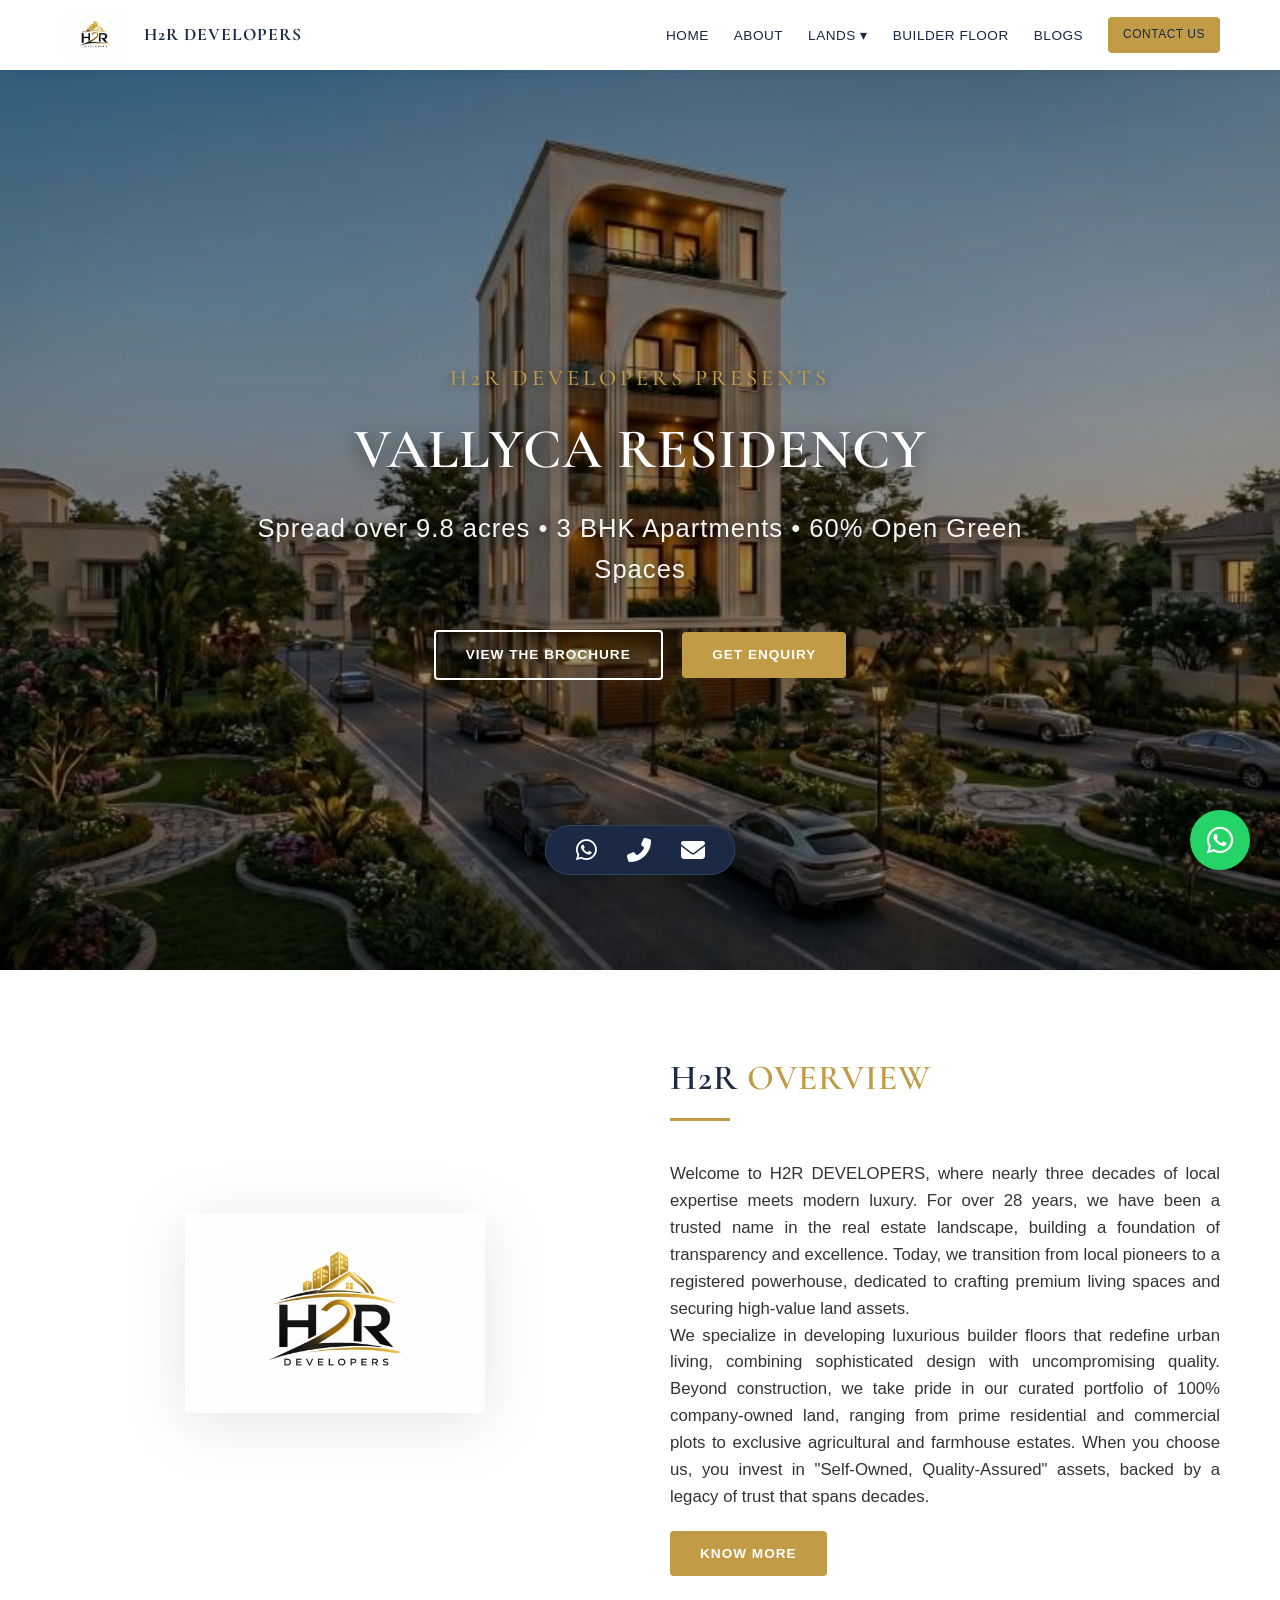
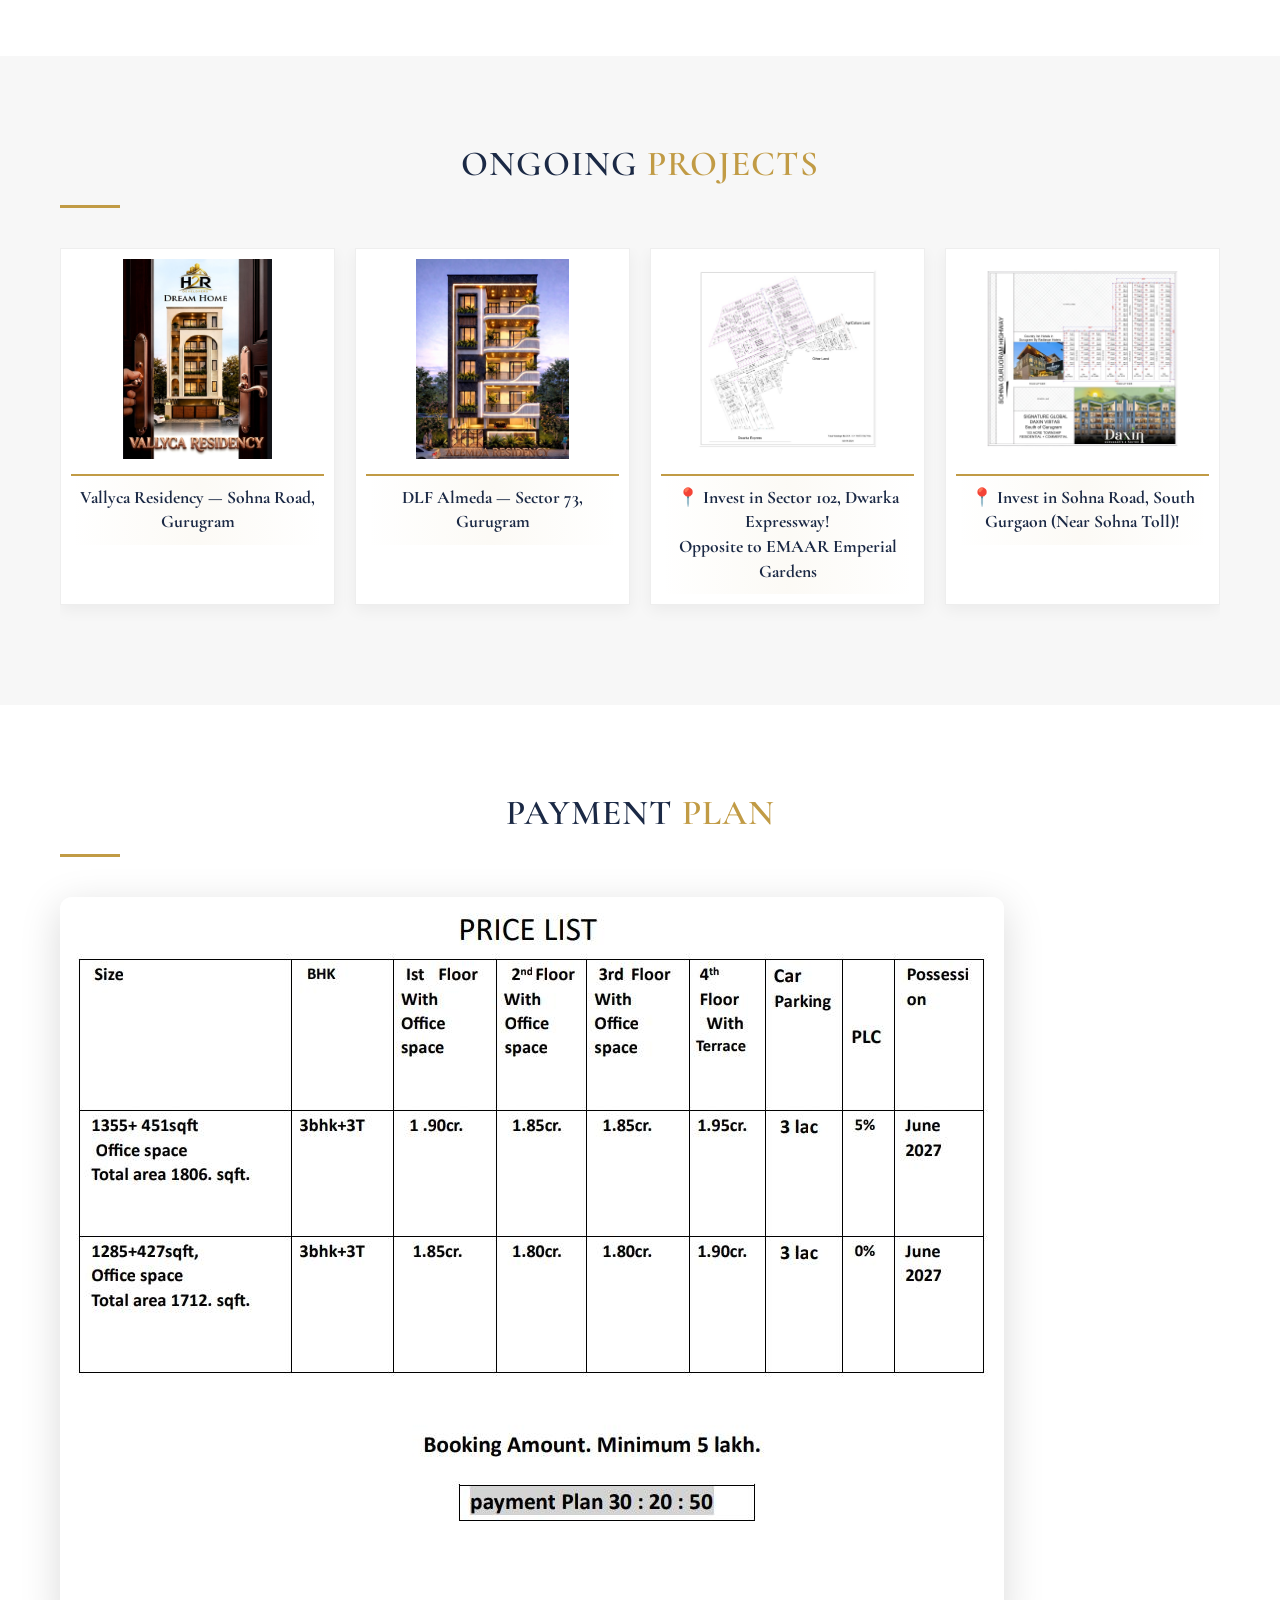
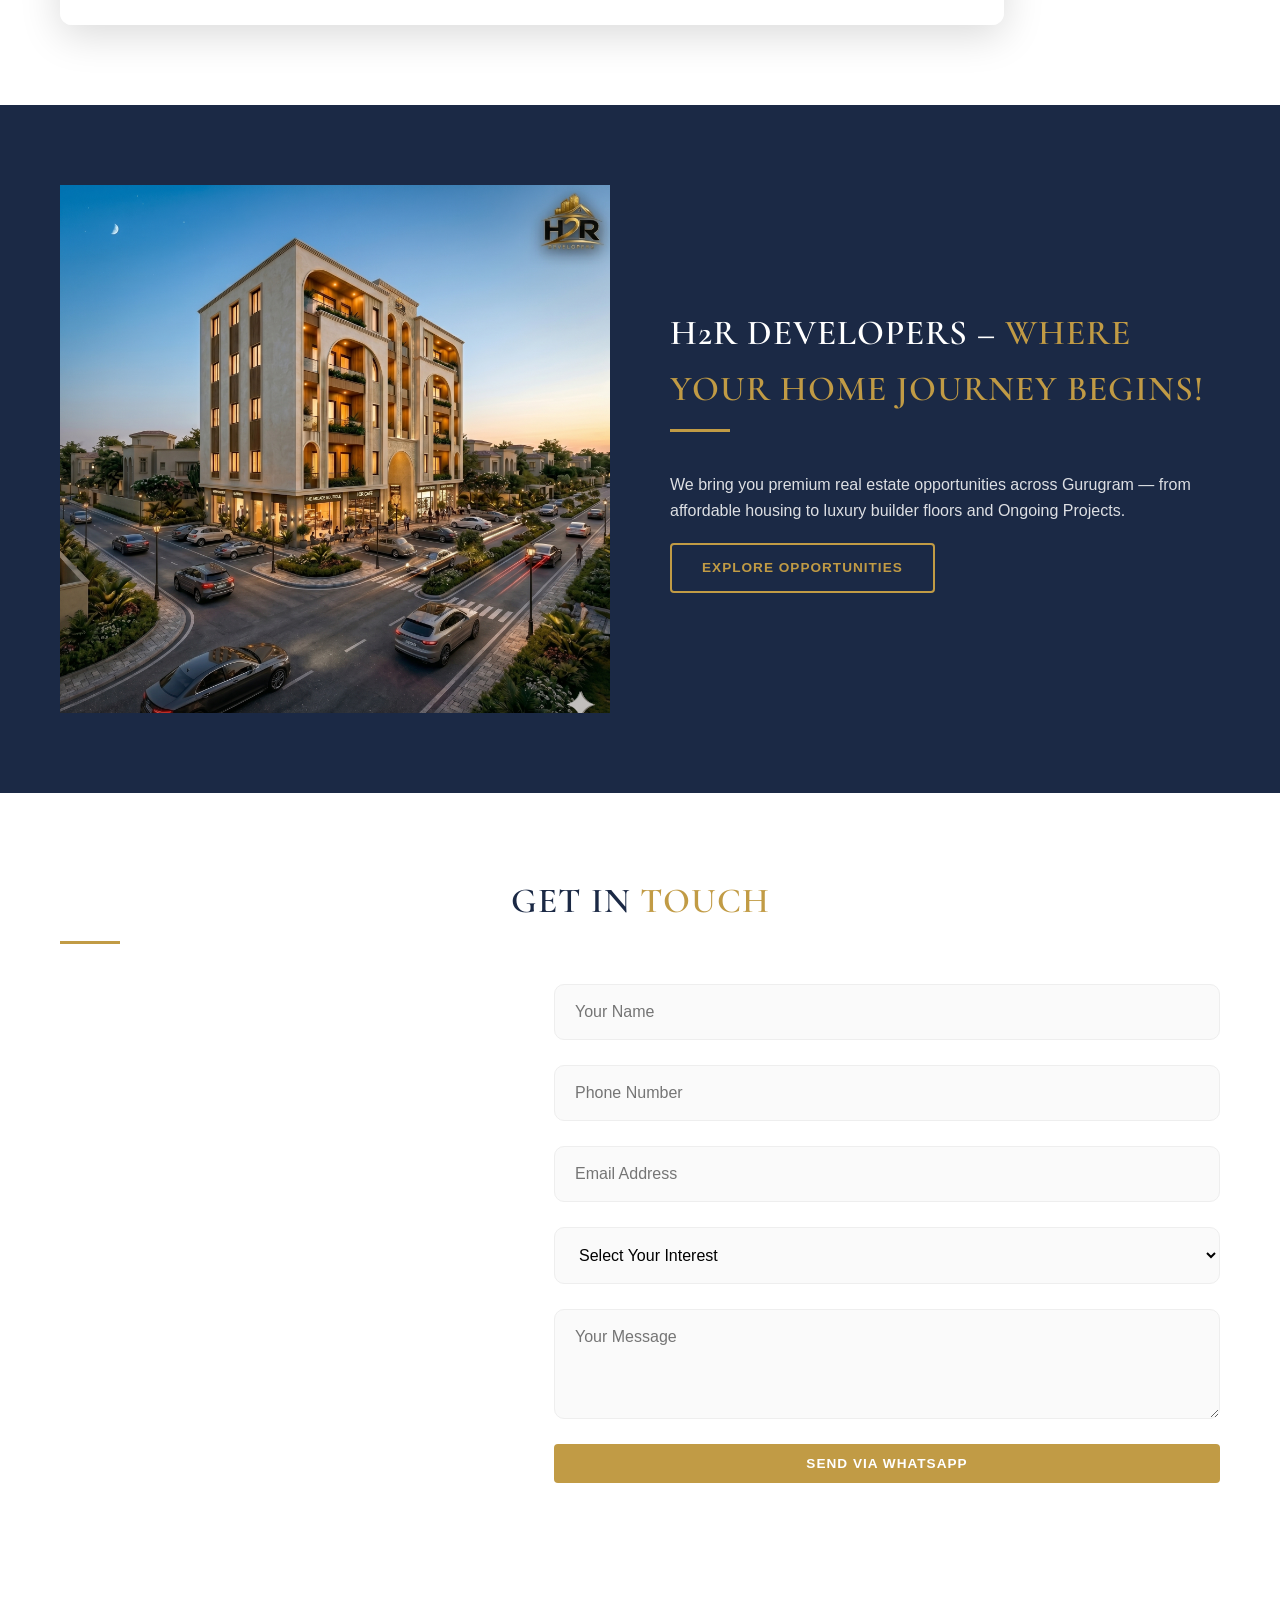
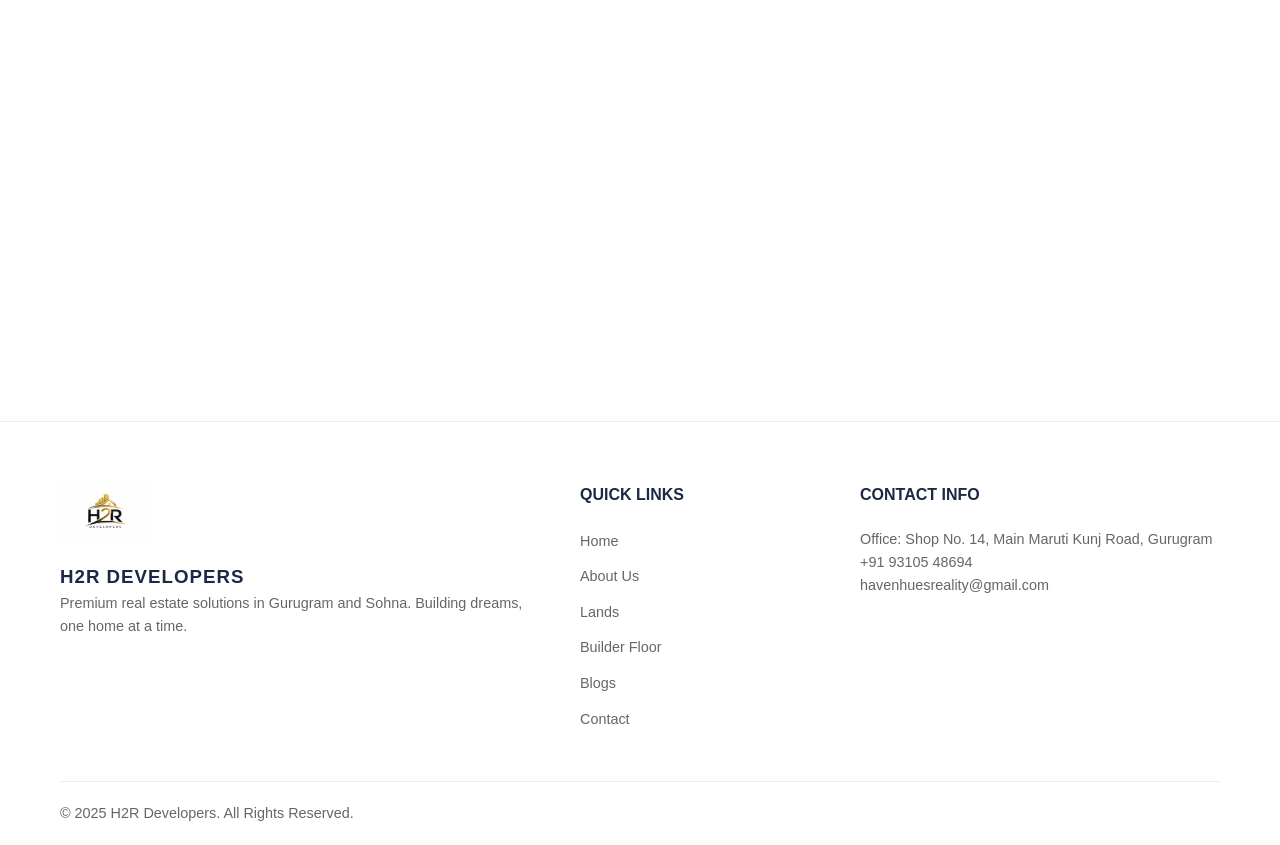
==== index.html @ b2df58dd "Rebranded 'Projects' to 'Lands' globally, updated navigation to be directly clickable, and removed t" ====
<!DOCTYPE html>
<html lang="en">

<head>
    <meta charset="UTF-8">
    <meta name="viewport" content="width=device-width, initial-scale=1.0">
    <title>H2R Developers - New Affordable Project in Sohna</title>
    <meta name="description"
        content="H2R Developers is an affordable housing launch, spread over an area of 9.8 acres of land, offering 3 BHK apartments with 60% open green spaces. Call Us Now">

    <link rel="preconnect" href="https://fonts.googleapis.com">
    <link rel="preconnect" href="https://fonts.gstatic.com" crossorigin>
    <link
        href="https://fonts.googleapis.com/css2?family=Cormorant+Garamond:ital,wght@0,300;0,400;0,600;0,700;1,400&family=Outfit:wght@300;400;500;600;700&display=swap"
        rel="stylesheet">
    <link rel="stylesheet" href="https://cdnjs.cloudflare.com/ajax/libs/font-awesome/6.4.0/css/all.min.css">
    <link rel="stylesheet" href="style.css">

    <style>
        /* Root Variables */
        :root {
            --primary-color: #1b2945;
            /* Precise Navy */
            --accent-color: #c19b45;
            /* Precise Metallic Gold */
            --accent-hover: #a8873c;
            --text-color: #333333;
            --text-light: #666666;
            --bg-light: #f7f7f7;
            --bg-dark: #1b2945;
            --white: #ffffff;
            --transition: all 0.3s ease;
            --container-width: 1200px;
            --serif-font: 'Cormorant Garamond', serif;
        }

        .parallax {
            background-attachment: scroll;
            background-position: center;
            background-repeat: no-repeat;
            background-size: cover;
        }

        /* Reset & Base Styles */
        * {
            margin: 0;
            padding: 0;
            box-sizing: border-box;
        }

        html {
            scroll-behavior: smooth;
        }

        body {
            font-family: 'Roboto', sans-serif;
            color: var(--text-color);
            line-height: 1.6;
            overflow-x: hidden;
            background-color: var(--white);
        }

        h1,
        h2,
        h3,
        h4,
        .nav-links a {
            font-family: 'Poppins', sans-serif;
            font-weight: 600;
        }

        h1,
        h2,
        h3 {
            color: var(--primary-color);
            text-transform: uppercase;
            letter-spacing: 1px;
        }

        ul {
            list-style: none;
        }

        a {
            text-decoration: none;
            color: inherit;
            transition: var(--transition);
        }

        img {
            max-width: 100%;
            display: block;
        }

        .container {
            max-width: var(--container-width);
            margin: 0 auto;
            padding: 0 20px;
        }

        .section {
            padding: 80px 0;
        }

        .bg-light {
            background-color: var(--bg-light);
        }

        .bg-dark {
            background-color: var(--bg-dark);
            color: var(--white);
        }

        .text-center {
            text-align: center;
        }

        .accent {
            color: var(--accent-color);
        }

        .section-title {
            font-size: 2.2rem;
            margin-bottom: 40px;
            position: relative;
            padding-bottom: 15px;
        }

        .section-title::after {
            content: '';
            position: absolute;
            bottom: 0;
            left: 0;
            width: 60px;
            height: 3px;
            background-color: var(--accent-color);
        }

        .text-center .section-title::after {
            left: 50%;
            transform: translateX(-50%);
        }

        .section-subtitle {
            font-size: 1.1rem;
            color: var(--text-light);
            margin-bottom: 50px;
            max-width: 800px;
            margin-left: auto;
            margin-right: auto;
        }

        /* Buttons */
        .btn {
            display: inline-block;
            padding: 12px 30px;
            font-weight: 600;
            text-transform: uppercase;
            letter-spacing: 1px;
            cursor: pointer;
            border: none;
            font-size: 0.85rem;
            border-radius: 4px;
            transition: var(--transition);
        }

        .btn-primary {
            background-color: var(--accent-color);
            color: var(--white);
        }

        .btn-primary:hover {
            background-color: var(--primary-color);
            transform: scale(1.05);
        }

        .btn-outline {
            border: 2px solid var(--accent-color);
            color: var(--accent-color);
            background: transparent;
        }

        .btn-outline:hover {
            background-color: var(--accent-color);
            color: var(--white);
        }

        /* Navbar */
        #navbar {
            position: sticky;
            top: 0;
            left: 0;
            width: 100%;
            z-index: 1000;
            padding: 10px 0;
            background-color: var(--white);
            box-shadow: 0 2px 10px rgba(0, 0, 0, 0.05);
            transition: var(--transition);
        }

        .nav-container {
            display: flex;
            justify-content: space-between;
            align-items: center;
            max-width: 1200px;
            margin: 0 auto;
            padding: 0 20px;
        }

        img.logo,
        #navbar .logo img {
            height: 50px;
            width: auto;
            padding: 2px 0;
            object-fit: contain;
        }

        .logo-link {
            display: flex;
            align-items: center;
            gap: 15px;
        }

        .brand-name {
            font-family: var(--serif-font);
            font-size: 1.1rem;
            color: var(--primary-color);
            font-weight: 700;
            letter-spacing: 1px;
            text-transform: uppercase;
        }

        /* Burger Menu */
        .burger {
            display: none;
            cursor: pointer;
            z-index: 1001;
        }

        .burger div {
            width: 25px;
            height: 3px;
            background-color: var(--primary-color);
            margin: 5px;
            transition: all 0.3s ease;
        }

        @media (max-width: 768px) {
            .brand-name {
                font-size: 1.2rem;
                display: none;
                /* Hide on small mobile to save space, or keep it? */
            }
        }


        .nav-links {
            display: flex;
            align-items: center;
            gap: 25px;
        }

        .nav-links a {
            color: var(--primary-color);
            font-weight: 500;
            font-size: 0.85rem;
            text-transform: uppercase;
            letter-spacing: 0.5px;
        }

        .nav-links a:hover {
            color: var(--accent-color);
        }

        /* Dropdown Menu */
        .dropdown {
            position: relative;
        }

        .dropdown-menu {
            position: absolute;
            top: 100%;
            left: 0;
            background-color: var(--white);
            min-width: 200px;
            box-shadow: 0 10px 20px rgba(0, 0, 0, 0.1);
            display: none;
            z-index: 1000;
            padding: 10px 0;
            border-top: 3px solid var(--accent-color);
        }

        .dropdown-menu li {
            width: 100%;
        }

        .dropdown-menu li a {
            padding: 12px 20px;
            display: block;
            color: var(--primary-color);
            font-size: 0.8rem;
            text-transform: capitalize;
            font-weight: 400;
        }

        .dropdown-menu li a:hover {
            background-color: var(--bg-light);
            color: var(--accent-color);
        }

        .dropdown:hover .dropdown-menu {
            display: block;
            animation: fadeInDown 0.3s ease;
        }

        .hero-title {
            font-size: 5rem;
            line-height: 1.1;
        }

        .hero-subtitle {
            font-size: 1.4rem;
            letter-spacing: 4px;
        }

        .hero-description {
            font-size: 1.6rem;
        }

        /* Hero Section */
        #hero {
            height: calc(100vh - 80px);
            /* Subtract navbar height approx */
            display: flex;
            align-items: center;
            color: var(--white);
            background-size: cover;
            background-position: center;
            position: relative;
        }

        .hero-overlay {
            position: absolute;
            top: 0;
            left: 0;
            width: 100%;
            height: 100%;
            background: rgba(0, 0, 0, 0.4);
        }

        .hero-content {
            position: relative;
            z-index: 1;
        }

        .hero-content h1 {
            font-size: 3.5rem;
            color: var(--white);
            line-height: 1.2;
            margin-bottom: 20px;
        }

        /* Amenities Grid (Sharp) */
        .amenities-grid {
            display: grid;
            grid-template-columns: repeat(3, 1fr);
            gap: 0;
            /* Sharp edges */
        }

        .amenity-item {
            position: relative;
            overflow: hidden;
            height: 300px;
        }

        .amenity-item img {
            width: 100%;
            height: 100%;
            object-fit: cover;
            transition: transform 0.5s ease;
        }

        .amenity-item:hover img {
            transform: scale(1.1);
        }

        .amenity-overlay {
            position: absolute;
            bottom: 0;
            left: 0;
            width: 100%;
            padding: 20px;
            background: linear-gradient(transparent, rgba(0, 0, 0, 0.8));
            color: var(--white);
        }

        /* Tables */
        .table-container {
            overflow-x: auto;
            margin: 40px 0;
        }

        table {
            width: 100%;
            border-collapse: collapse;
            background: var(--white);
        }

        th,
        td {
            padding: 15px;
            text-align: left;
            border: 1px solid #ddd;
        }

        th {
            background-color: var(--primary-color);
            color: var(--white);
            text-transform: uppercase;
        }

        tr:nth-child(even) {
            background-color: #f9f9f9;
        }

        /* Footer (Light) */
        footer {
            background-color: var(--white);
            color: var(--text-color);
            padding: 60px 0 20px;
            border-top: 1px solid #eee;
        }

        footer h4 {
            margin-bottom: 20px;
            color: var(--primary-color);
            text-transform: uppercase;
            font-size: 1rem;
        }

        footer p,
        footer li a {
            color: var(--text-light);
            font-size: 0.9rem;
        }

        footer li {
            margin-bottom: 10px;
        }

        .footer-bottom {
            margin-top: 40px;
            padding-top: 20px;
            border-top: 1px solid #eee;
            font-size: 0.8rem;
            color: #888;
        }

        /* Utility Classes */
        .grid-2 {
            display: grid;
            grid-template-columns: 1fr 1fr;
            gap: 60px;
            align-items: center;
        }

        .reveal-up {
            opacity: 0;
            transform: translateY(50px);
            transition: all 0.8s ease-out;
        }

        .reveal-left {
            opacity: 0;
            transform: translateX(-50px);
            transition: all 0.8s ease-out;
        }

        .reveal-right {
            opacity: 0;
            transform: translateX(50px);
            transition: all 0.8s ease-out;
        }

        .active {
            opacity: 1;
            transform: translate(0, 0);
        }

        .contact-grid {
            display: grid;
            grid-template-columns: 1fr 1.5fr;
            gap: 50px;
            margin-top: 40px;
        }

        .info-item {
            display: flex;
            gap: 20px;
            margin-bottom: 30px;
        }

        .info-item i {
            width: 50px;
            height: 50px;
            background: var(--bg-light);
            color: var(--accent-color);
            display: flex;
            align-items: center;
            justify-content: center;
            border-radius: 50%;
            font-size: 1.2rem;
        }

        .info-item h4 {
            font-family: var(--serif-font);
            font-size: 1.3rem;
            color: var(--primary-color);
            margin-bottom: 5px;
        }

        #contactForm input,
        #contactForm select,
        #contactForm textarea {
            width: 100%;
            padding: 15px;
            margin-bottom: 20px;
            border: 1px solid #ddd;
            border-radius: 8px;
            font-family: inherit;
            font-size: 0.95rem;
            display: block;
        }

        #contactForm input:focus,
        #contactForm select:focus,
        #contactForm textarea:focus {
            border-color: var(--accent-color);
            outline: none;
        }

        /* Overview Specifics */
        .overview-logo-container {
            text-align: center;
        }

        .overview-logo {
            width: 100%;
            max-width: 450px;
            margin: 0 auto;
            filter: drop-shadow(0 15px 30px rgba(0, 0, 0, 0.08));
        }

        .overview-text h3 {
            margin-bottom: 25px;
            font-size: 1.8rem;
            color: var(--primary-color);
        }

        .overview-text p {
            margin-bottom: 25px;
            font-size: 1.1rem;
            line-height: 1.8;
        }

        /* Land Gallery (About Section) */
        .land-gallery {
            display: flex;
            gap: 20px;
            overflow-x: auto;
            padding-bottom: 20px;
            scrollbar-width: thin;
            scrollbar-color: var(--accent-color) #eee;
        }

        .land-item {
            flex: 0 0 calc(25% - 15px);
            min-width: 250px;
            background-color: var(--white);
            padding: 10px;
            box-shadow: 0 5px 15px rgba(0, 0, 0, 0.05);
            border: 1px solid #eee;
            transition: var(--transition);
        }

        .land-item img {
            width: 100%;
            height: 200px;
            object-fit: contain;
            background-color: #fff;
        }

        .land-item:hover {
            transform: translateY(-10px);
            border-color: var(--accent-color);
            box-shadow: 0 10px 30px rgba(0, 0, 0, 0.1);
        }

        .land-desc {
            margin-top: 15px;
            font-family: var(--serif-font);
            font-size: 1.1rem;
            font-weight: 700;
            color: var(--primary-color);
            line-height: 1.4;
            text-align: center;
            padding: 10px 5px;
            background: linear-gradient(to right, transparent, rgba(193, 155, 69, 0.05), transparent);
            border-top: 2px solid var(--accent-color);
            transition: var(--transition);
        }

        .land-item:hover .land-desc {
            color: var(--accent-color);
            background: rgba(193, 155, 69, 0.1);
        }


        /* Responsive Tweak for Land Gallery */
        @media (max-width: 992px) {
            .land-item { flex: 0 0 calc(50% - 10px); }
        }
        @media (max-width: 768px) {
            .land-item { flex: 0 0 100% !important; }
            .hero-title { font-size: 2.4rem !important; }
        }

        /* Leadership Section */
        .leadership-grid {
            display: grid;
            grid-template-columns: repeat(3, 1fr);
            gap: 30px;
            margin-top: 50px;
        }

        .leader-card {
            background: var(--white);
            padding: 30px;
            border-radius: 8px;
            box-shadow: 0 10px 30px rgba(0, 0, 0, 0.05);
            text-align: center;
            transition: var(--transition);
            border: 1px solid #eee;
            height: 100%;
        }

        .leader-card:hover {
            transform: translateY(-10px);
            border-color: var(--accent-color);
        }

        .leader-img {
            width: 150px;
            height: 150px;
            border-radius: 50%;
            object-fit: cover;
            margin: 0 auto 20px;
            border: 3px solid var(--accent-color);
        }

        .leader-card h3 {
            margin-bottom: 5px;
            font-size: 1.2rem;
            text-transform: none;
        }

        .leader-card .designation {
            color: var(--accent-color);
            font-weight: 600;
            font-size: 0.9rem;
            margin-bottom: 15px;
            display: block;
        }

        .leader-card p {
            font-size: 0.85rem;
            color: var(--text-light);
            line-height: 1.6;
            text-align: justify;
        }

        @media (max-width: 992px) {
            .leadership-grid {
                grid-template-columns: 1fr 1fr;
            }
        }

        @media (max-width: 768px) {
            .leadership-grid {
                grid-template-columns: 1fr;
            }
        }

        /* Blog Page Specifics */
        .hero-blogs {
            height: 400px;
            display: flex;
            align-items: center;
            justify-content: center;
            background: linear-gradient(rgba(0, 0, 0, 0.7), rgba(0, 0, 0, 0.7)), url('blog1.png');
            background-size: cover;
            background-position: center;
            color: var(--white);
            text-align: center;
        }

        .hero-blogs h1 {
            font-family: var(--serif-font);
            font-size: 4rem;
            color: var(--white);
            text-transform: capitalize;
            letter-spacing: 2px;
        }

        .blog-grid {
            display: grid;
            grid-template-columns: repeat(3, 1fr);
            gap: 30px;
            margin-top: 50px;
        }

        .blog-card {
            background: var(--white);
            border: 1px solid #eee;
            transition: var(--transition);
        }

        .blog-card:hover {
            box-shadow: 0 15px 40px rgba(0, 0, 0, 0.1);
            transform: translateY(-5px);
        }

        .blog-img {
            height: 250px;
            overflow: hidden;
        }

        .blog-img img {
            width: 100%;
            height: 100%;
            object-fit: cover;
            transition: transform 0.5s ease;
        }

        .blog-card:hover .blog-img img {
            transform: scale(1.1);
        }

        .blog-info {
            padding: 25px;
        }

        .blog-date {
            font-size: 0.8rem;
            color: var(--accent-color);
            font-weight: 600;
            margin-bottom: 10px;
            display: block;
        }

        .blog-info h3 {
            font-family: var(--serif-font);
            font-size: 1.6rem;
            color: var(--primary-color);
            text-transform: none;
            line-height: 1.3;
            margin-bottom: 15px;
            letter-spacing: 0;
        }

        .blog-info p {
            font-size: 0.9rem;
            color: var(--text-light);
            margin-bottom: 20px;
        }

        .btn-ghost {
            display: block;
            width: 100%;
            padding: 12px;
            text-align: center;
            border: 1px solid #ddd;
            color: var(--primary-color);
            font-weight: 500;
            font-size: 0.85rem;
            transition: var(--transition);
        }

        .blog-card:hover .btn-ghost {
            background-color: var(--primary-color);
            color: var(--white);
            border-color: var(--primary-color);
        }

        @media (max-width: 992px) {
            .blog-grid {
                grid-template-columns: repeat(2, 1fr);
            }
        }

        @media (max-width: 768px) {
            .blog-grid {
                grid-template-columns: 1fr;
            }

            .hero-blogs h1 {
                font-size: 3rem;
            }
        }
    </style>
</head>

<body>

    <!-- Navbar -->
    <nav id="navbar">
        <div class="nav-container">
            <a href="index.html" class="logo-link">
                <img src="logo.png" alt="H2R Developers Logo" class="logo">
                <span class="brand-name">H2R DEVELOPERS</span>
            </a>
            <ul class="nav-links" id="navLinks">
                <li><a href="index.html">Home</a></li>
                <li><a href="about.html">About</a></li>
                <li class="dropdown">
                    <a href="lands.html">Lands ▾</a>
                    <ul class="dropdown-menu">
                        <li><a href="lands.html#residential">Residential</a></li>
                        <li><a href="agricultural.html">Agricultural</a></li>
                        <li><a href="lands.html#farmhouse">Farmhouse</a></li>
                    </ul>
                </li>
                <li><a href="builder-floor.html">Builder Floor</a></li>
                <li><a href="blogs.html">Blogs</a></li>
                <li><a href="contact.html" class="btn btn-primary"
                        style="padding: 8px 15px; font-size: 0.75rem;">Contact us</a></li>
            </ul>
            <div class="burger">
                <div class="line1"></div>
                <div class="line2"></div>
                <div class="line3"></div>
            </div>
        </div>
    </nav>

    <!-- Hero Section -->
    <section id="home" class="parallax"
        style="background-image: url('home_hero_new.jpg'); height: 100vh; display: flex; align-items: center; justify-content: center; position: relative; text-align: center;">
        <div class="hero-overlay"></div>
        <div class="hero-content reveal-up" style="max-width: 900px; color: white; padding: 0 20px;">
            <p class="hero-subtitle"
                style="font-family: var(--serif-font); font-weight: 500; margin-bottom: 20px; color: var(--accent-color); text-shadow: 0 2px 10px rgba(0,0,0,0.5);">
                H2R DEVELOPERS PRESENTS</p>
            <h1 class="hero-title"
                style="font-family: var(--serif-font); margin-bottom: 25px; text-shadow: 0 4px 20px rgba(0,0,0,0.6);">
                Vallyca Residency</h1>
            <p class="hero-description"
                style="font-weight: 400; letter-spacing: 1px; color: rgba(255,255,255,0.95); text-shadow: 0 2px 10px rgba(0,0,0,0.5);">
                Spread over 9.8 acres • 3 BHK Apartments • 60% Open Green Spaces</p>
            <div class="hero-cta" style="margin-top: 40px;">
                <a href="https://drive.google.com/file/d/1JsvW18z8duRLI33MzwbEsHPbWFeJ5lmO/view?usp=sharing"
                    class="btn btn-outline" style="border-color: white; color: white; margin-right: 15px;"
                    target="_blank">View the
                    Brochure</a>
                <a href="#contact" class="btn btn-primary">Get Enquiry</a>
            </div>
        </div>
    </section>

    <!-- Overview Section -->
    <section id="overview" class="section">
        <div class="container grid-2">
            <div class="reveal-left" style="text-align: center;">
                <img src="logo.png" alt="H2R Logo"
                    style="max-width: 300px; margin: 0 auto; filter: drop-shadow(0 10px 30px rgba(0,0,0,0.1));">
            </div>
            <div class="reveal-right">
                <h2 class="section-title">H2R <span class="accent">OVERVIEW</span></h2>
                <p style="text-align: justify; font-size: 1.05rem;">Welcome to H2R DEVELOPERS, where nearly three
                    decades of local expertise meets modern luxury. For over 28 years, we have been a trusted name in
                    the real estate landscape, building a foundation of transparency and excellence. Today, we
                    transition from local pioneers to a registered powerhouse, dedicated to crafting premium living
                    spaces and securing high-value land assets.</p>
                <p style="text-align: justify; font-size: 1.05rem;">We specialize in developing luxurious builder floors
                    that redefine urban living, combining sophisticated design with uncompromising quality. Beyond
                    construction, we take pride in our curated portfolio of 100% company-owned land, ranging from prime
                    residential and commercial plots to exclusive agricultural and farmhouse estates. When you choose
                    us, you invest in "Self-Owned, Quality-Assured" assets, backed by a legacy of trust that spans
                    decades.</p>
                <a href="about.html" class="btn btn-primary" style="margin-top: 20px;">Know More</a>
            </div>
        </div>
    </section>
 






    <!-- Land Gallery -->
    <section id="lands" class="section bg-light">
        <div class="container">
            <h2 class="section-title text-center">ONGOING <span class="accent">PROJECTS</span></h2>
            <div class="land-gallery">
                <div class="land-item">
                    <img src="dlf_almeda.jpg" alt="Vallyca Residency">
                    <p class="land-desc">Vallyca Residency — Sohna Road, Gurugram</p>
                </div>
                <div class="land-item">
                    <img src="dlf_almeda_new.jpg" alt="DLF Almeda">
                    <p class="land-desc">DLF Almeda — Sector 73, Gurugram</p>
                </div>
                <div class="land-item">
                    <img src="land1.jpg" alt="Land Plan 1">
                    <p class="land-desc">📍 Invest in Sector 102, Dwarka Expressway!<br>Opposite to EMAAR Emperial
                        Gardens</p>
                </div>
                <div class="land-item">
                    <img src="land2.jpg" alt="Land Plan 2">
                    <p class="land-desc">📍 Invest in Sohna Road, South Gurgaon (Near Sohna Toll)!</p>
                </div>
                <div class="land-item">
                    <img src="land3.jpg" alt="Land Plan 3">
                    <p class="land-desc">📍 Location Sector 99, Main Dwarka Expressway</p>
                </div>
                <div class="land-item">
                    <img src="land4.jpg" alt="Land Plan 4">
                    <p class="land-desc">Exclusive 2621 Sq. Yard Agricultural Estate</p>
                </div>
            </div>
        </div>
    </section>

    <!-- Payment Plan -->
    <section id="payment" class="section">
        <div class="container">
            <h2 class="section-title text-center">PAYMENT <span class="accent">PLAN</span></h2>
            <div class="price-list-image-container reveal-up" style="text-align: center; margin-top: 30px;">
                <img src="price_list.png" alt="Price List and Payment Plan"
                    style="max-width: 100%; border-radius: 12px; box-shadow: 0 10px 40px rgba(0,0,0,0.15);">
            </div>
        </div>
    </section>

    <!-- Commercial Section (H2R Developers) -->
    <section id="commercial" class="section bg-dark">
        <div class="container grid-2">
            <div class="reveal-left">
                <img src="homebegins.png" alt="H2R Developers Commercial">
            </div>
            <div class="reveal-right">
                <h2 class="section-title" style="color: white;">H2R DEVELOPERS – <span class="accent">WHERE YOUR HOME
                        JOURNEY
                        BEGINS!</span></h2>
                <p style="color: rgba(255,255,255,0.85); margin-bottom: 20px;">We bring you premium real estate
                    opportunities across Gurugram — from affordable housing to luxury builder floors and Ongoing
                    Projects.</p>
                <a href="about.html" class="btn btn-outline" style="border-color: #c19b45; color: #c19b45;">Explore
                    Opportunities</a>
            </div>
        </div>
    </section>

    <!-- Contact Section -->
    <section id="contact" class="section">
        <div class="container">
            <h2 class="section-title text-center">GET IN <span class="accent">TOUCH</span></h2>
            <div class="contact-grid">
                <div class="contact-info reveal-left">
                    <div class="info-item">
                        <i class="fas fa-location-dot"></i>
                        <div>
                            <h4>Our Office</h4>
                            <p>Shop No. 14, Main Maruti Kunj Road, Gurugram</p>
                        </div>
                    </div>
                    <div class="info-item">
                        <i class="fas fa-phone"></i>
                        <div>
                            <h4>Phone</h4>
                            <p>+91 93105 48694</p>
                        </div>
                    </div>
                    <div class="info-item">
                        <i class="fas fa-envelope"></i>
                        <div>
                            <h4>Email</h4>
                            <p>havenhuesreality@gmail.com</p>
                        </div>
                    </div>
                </div>
                <div class="contact-form reveal-right">
                    <form id="contactForm">
                        <input type="text" name="Name" placeholder="Your Name" required>
                        <input type="tel" name="Phone" placeholder="Phone Number" required>
                        <input type="email" name="Email" placeholder="Email Address">
                        <select name="Interest">
                            <option value="">Select Your Interest</option>
                            <option value="Vallyca Residency">Vallyca Residency (3BHK)</option>
                            <option value="Builder Floor">Builder Floor</option>
                            <option value="Ongoing Projects">Ongoing Projects</option>
                            <option value="Agricultural Land">Agricultural Land</option>
                        </select>
                        <textarea name="Message" placeholder="Your Message" rows="4"></textarea>
                        <button type="submit" class="btn btn-primary" style="width: 100%;">Send via WhatsApp</button>
                    </form>
                </div>
            </div>
            <div class="map-container reveal-up" style="margin-top: 50px;">
                <iframe
                    src="https://www.google.com/maps/embed?pb=!1m18!1m12!1m3!1d14044.889564799667!2d77.08724500000001!3d28.3521253!2m3!1f0!2f0!3f0!3m2!1i1024!2i768!4f13.1!3m3!1m2!1s0x390d23bf8e934c3d%3A0x2f4c893d41325a2!2sMaruti%20Kunj%2C%20Haryana%20122102!5e0!3m2!1sen!2sin!4v1778775405356!5m2!1sen!2sin"
                    width="100%" height="400" style="border:0; border-radius: 12px;" allowfullscreen="" loading="lazy"
                    referrerpolicy="no-referrer-when-downgrade"></iframe>
            </div>
        </div>
    </section>

    <!-- Footer -->
    <footer>
        <div class="container">
            <div class="footer-grid">
                <div class="footer-col">
                    <img src="logo.png" alt="H2R Developers" class="footer-logo">
                    <h3>H2R Developers</h3>
                    <p>Premium real estate solutions in Gurugram and Sohna. Building dreams, one home at a time.</p>
                </div>
                <div class="footer-col">
                    <h4>Quick Links</h4>
                    <ul>
                        <li><a href="index.html">Home</a></li>
                        <li><a href="about.html">About Us</a></li>
                        <li><a href="lands.html">Lands</a></li>
                        <li><a href="builder-floor.html">Builder Floor</a></li>
                        <li><a href="blogs.html">Blogs</a></li>
                        <li><a href="contact.html">Contact</a></li>
                    </ul>
                </div>
                <div class="footer-col">
                    <h4>Contact Info</h4>
                    <p>Office: Shop No. 14, Main Maruti Kunj Road, Gurugram</p>
                    <p>+91 93105 48694</p>
                    <p>havenhuesreality@gmail.com</p>
                </div>
            </div>
            <div class="footer-bottom">
                <p>&copy; 2025 H2R Developers. All Rights Reserved.</p>
            </div>
        </div>
    </footer>

    <script src="script.js"></script>

    <script>
        document.addEventListener('DOMContentLoaded', () => {

            // 1. Sticky Navbar
            const navbar = document.getElementById('navbar');
            window.addEventListener('scroll', () => {
                if (window.scrollY > 100) {
                    navbar.classList.add('scrolled');
                } else {
                    navbar.classList.remove('scrolled');
                }
            });

            // 2. Scroll Animations (Intersection Observer)
            const observerOptions = {
                threshold: 0.1,
                rootMargin: "0px 0px -50px 0px"
            };

            const observer = new IntersectionObserver((entries) => {
                entries.forEach(entry => {
                    if (entry.isIntersecting) {
                        entry.target.classList.add('active');
                    }
                });
            }, observerOptions);

            const animateElements = document.querySelectorAll('.reveal-left, .reveal-right, .reveal-up');
            animateElements.forEach(el => observer.observe(el));

            // 3. Smooth Scroll
            document.querySelectorAll('a[href^="#"]').forEach(anchor => {
                anchor.addEventListener('click', function (e) {
                    e.preventDefault();
                    const target = document.querySelector(this.getAttribute('href'));
                    if (target) {
                        const offsetTop = target.offsetTop - 70;
                        window.scrollTo({
                            top: offsetTop,
                            behavior: 'smooth'
                        });
                    }
                });
            });

            // 4. Robust WhatsApp Form Submission
            document.addEventListener('submit', (e) => {
                e.preventDefault();
                const form = e.target;

                const formData = new FormData(form);
                let message = `New Inquiry from H2R Developers Website:\n\n`;

                formData.forEach((value, key) => {
                    if (value && value.trim() !== "") {
                        message += `*${key}*: ${value}\n`;
                    }
                });

                const encodedMessage = encodeURIComponent(message);
                const whatsappNumber = "919876543210";
                const whatsappUrl = `https://wa.me/${whatsappNumber}?text=${encodedMessage}`;

                window.open(whatsappUrl, '_blank');
                alert('Opening WhatsApp to send your inquiry...');
                form.reset();
            });

            // 5. Mobile Nav Toggle
            const burger = document.querySelector('.burger');
            const nav = document.querySelector('.nav-links');
            const navLinks = document.querySelectorAll('.nav-links li');

            if (burger) {
                burger.addEventListener('click', () => {
                    // Toggle Nav
                    nav.classList.toggle('nav-active');

                    // Animate Links
                    navLinks.forEach((link, index) => {
                        if (link.style.animation) {
                            link.style.animation = '';
                        } else {
                            link.style.animation = `navLinkFade 0.5s ease forwards ${index / 7 + 0.3}s`;
                        }
                    });

                    // Burger Animation
                    burger.classList.toggle('toggle');
                });
            }
        });

        // Add keyframes for mobile menu via JS
        const style = document.createElement('style');
        style.textContent = `
    @keyframes navLinkFade {
        from { opacity: 0; transform: translateX(50px); }
        to { opacity: 1; transform: translateX(0px); }
    }
    .toggle .line1 { transform: rotate(-45deg) translate(-5px, 6px); }
    .toggle .line2 { opacity: 0; }
    .toggle .line3 { transform: rotate(45deg) translate(-5px, -6px); }
`;
        document.head.appendChild(style);

    </script>
    <!-- Fixed Contact Bar -->
    <div class="fixed-contact-bar">
        <a href="https://wa.me/919310548694" target="_blank" title="WhatsApp"><i class="fab fa-whatsapp"></i></a>
        <a href="tel:+919310548694" title="Call Us"><i class="fas fa-phone-alt"></i></a>
        <a href="mailto:havenhuesreality@gmail.com" title="Email Us"><i class="fas fa-envelope"></i></a>
    </div>
    <a href="https://wa.me/919310548694" class="whatsapp-float" target="_blank" title="Chat on WhatsApp">
        <i class="fab fa-whatsapp"></i>
    </a>
</body>

</html>
---- style.css ----
:root {
    --primary-color: #0a192f;
    --accent-color: #c19b45;
    --text-color: #333;
    --text-light: #666;
    --white: #ffffff;
    --bg-light: #f9f9f9;
    --serif-font: 'Cormorant Garamond', serif;
    --body-font: 'Outfit', sans-serif;
    --transition: all 0.3s ease;
}

* {
    margin: 0;
    padding: 0;
    box-sizing: border-box;
}

body {
    font-family: var(--body-font);
    color: var(--text-color);
    line-height: 1.6;
    overflow-x: hidden;
}

a {
    text-decoration: none;
    color: inherit;
    transition: var(--transition);
}

ul {
    list-style: none;
}

img {
    max-width: 100%;
    height: auto;
    display: block;
}

.container {
    max-width: 1200px;
    margin: 0 auto;
    padding: 0 20px;
}

.section {
    padding: 100px 0;
}

.bg-light {
    background-color: var(--bg-light);
}

.bg-dark {
    background-color: var(--primary-color);
    color: var(--white);
}

.section-title {
    font-family: var(--serif-font);
    font-size: 2.5rem;
    color: var(--primary-color);
    margin-bottom: 40px;
    letter-spacing: 1px;
    position: relative;
    padding-bottom: 15px;
}

.section-title::after {
    content: '';
    position: absolute;
    bottom: 0;
    left: 0;
    width: 60px;
    height: 3px;
    background-color: var(--accent-color);
}

.text-center .section-title::after {
    left: 50%;
    transform: translateX(-50%);
}

.text-center {
    text-align: center;
}

.accent {
    color: var(--accent-color);
}

/* Buttons */
.btn {
    display: inline-block;
    padding: 12px 30px;
    font-weight: 600;
    text-transform: uppercase;
    letter-spacing: 1px;
    cursor: pointer;
    border: none;
    font-size: 0.85rem;
    border-radius: 4px;
    transition: var(--transition);
}

.btn-primary {
    background-color: var(--accent-color);
    color: var(--white);
}

.btn-primary:hover {
    background-color: var(--primary-color);
    transform: scale(1.05);
}

.btn-outline {
    border: 2px solid var(--accent-color);
    color: var(--accent-color);
    background: transparent;
}

.btn-outline:hover {
    background-color: var(--accent-color);
    color: var(--white);
}

/* Navbar */
#navbar {
    position: sticky;
    top: 0;
    left: 0;
    width: 100%;
    z-index: 1000;
    padding: 10px 0;
    background-color: var(--white);
    box-shadow: 0 2px 10px rgba(0,0,0,0.05);
    transition: var(--transition);
}

.nav-container {
    display: flex;
    justify-content: space-between;
    align-items: center;
    max-width: 1200px;
    margin: 0 auto;
    padding: 0 20px;
}

img.logo {
    height: 50px;
    width: auto;
    padding: 2px 0;
    object-fit: contain;
}

.logo-link {
    display: flex;
    align-items: center;
    gap: 15px;
}

.brand-name {
    font-family: var(--serif-font);
    font-size: 1.1rem;
    color: var(--primary-color);
    font-weight: 700;
    letter-spacing: 1px;
    text-transform: uppercase;
}

.nav-links {
    display: flex;
    align-items: center;
    gap: 25px;
}

.nav-links a {
    color: var(--primary-color);
    font-weight: 500;
    font-size: 0.85rem;
    text-transform: uppercase;
    letter-spacing: 0.5px;
}

.nav-links a:hover {
    color: var(--accent-color);
}

.dropdown {
    position: relative;
}

.dropdown-menu {
    position: absolute;
    top: 100%;
    left: 0;
    background-color: var(--white);
    min-width: 200px;
    box-shadow: 0 10px 20px rgba(0,0,0,0.1);
    display: none;
    z-index: 1000;
    padding: 10px 0;
    border-top: 3px solid var(--accent-color);
}

.dropdown:hover .dropdown-menu {
    display: block;
}

.dropdown-menu li a {
    padding: 12px 20px;
    display: block;
    color: var(--primary-color);
    font-size: 0.8rem;
    text-transform: capitalize;
    font-weight: 400;
}

.dropdown-menu li a:hover {
    background-color: var(--bg-light);
    color: var(--accent-color);
}

.burger {
    display: none;
    cursor: pointer;
    z-index: 1001;
}

.burger div {
    width: 25px;
    height: 3px;
    background-color: var(--primary-color);
    margin: 5px;
    transition: all 0.3s ease;
}

/* Page Heroes */
.page-hero {
    height: 450px;
    display: flex;
    align-items: center;
    justify-content: center;
    background-size: cover;
    background-position: center;
    background-repeat: no-repeat;
    position: relative;
    color: var(--white);
    text-align: center;
    margin-bottom: 0;
}

.hero-overlay {
    position: absolute;
    top: 0;
    left: 0;
    width: 100%;
    height: 100%;
    background: rgba(0, 0, 0, 0.6);
}

.page-hero-content {
    position: relative;
    z-index: 1;
    max-width: 800px;
    padding: 0 20px;
}

.page-hero-content h1 {
    font-family: var(--serif-font);
    font-size: 3.8rem;
    margin-bottom: 15px;
    color: var(--white);
}

.page-hero-content p {
    font-size: 1.2rem;
    color: rgba(255, 255, 255, 0.9);
}


/* Land Sections */
.land-grid {
    display: grid;
    grid-template-columns: 1fr 1fr;
    gap: 60px;
    align-items: center;
}

.land-image img {
    border-radius: 12px;
    box-shadow: 0 20px 40px rgba(0,0,0,0.1);
}

/* Contact Grid */
.contact-grid {
    display: grid;
    grid-template-columns: 1fr 1.5fr;
    gap: 60px;
    margin-top: 50px;
    align-items: start;
}

.info-item {
    display: flex;
    gap: 20px;
    margin-bottom: 40px;
    align-items: flex-start;
}

.info-item i {
    width: 55px;
    height: 55px;
    background: #fdf8ef;
    color: var(--accent-color);
    display: flex;
    align-items: center;
    justify-content: center;
    border-radius: 12px;
    font-size: 1.4rem;
    flex-shrink: 0;
}

.info-item h4 {
    font-family: var(--serif-font);
    font-size: 1.4rem;
    color: var(--primary-color);
    margin-bottom: 8px;
}

#contactForm input, #contactForm select, #contactForm textarea {
    width: 100% !important;
    padding: 18px 20px !important;
    margin-bottom: 25px !important;
    border: 1px solid #eee !important;
    border-radius: 10px !important;
    font-size: 1rem !important;
    display: block !important;
    background: #fafafa !important;
}

#contactForm input:focus, #contactForm select:focus, #contactForm textarea:focus {
    border-color: var(--accent-color) !important;
    background: white !important;
    outline: none !important;
}

/* Footer */
footer {
    padding: 60px 0 20px;
    border-top: 1px solid #eee;
}

.footer-grid {
    display: grid;
    grid-template-columns: 2fr 1fr 1.5fr;
    gap: 40px;
}

.footer-logo {
    height: 60px;
    margin-bottom: 20px;
}

.footer-bottom {
    margin-top: 40px;
    padding-top: 20px;
    border-top: 1px solid #eee;
    font-size: 0.8rem;
    color: #888;
}

/* Animations */
.reveal-up {
    opacity: 0;
    transform: translateY(50px);
    transition: all 0.8s ease-out;
}

.reveal-left {
    opacity: 0;
    transform: translateX(-50px);
    transition: all 0.8s ease-out;
}

.reveal-right {
    opacity: 0;
    transform: translateX(50px);
    transition: all 0.8s ease-out;
}

.active {
    opacity: 1;
    transform: translate(0, 0);
}

@media (max-width: 992px) {
    .land-grid, .contact-grid, .footer-grid, .grid-2, .contact-container {
        grid-template-columns: 1fr !important;
        display: flex !important;
        flex-direction: column !important;
        gap: 30px !important;
    }
    
    .page-hero {
        height: 300px !important;
    }
}

@media (max-width: 768px) {
    /* Mobile Menu Fix */
    .nav-links {
        position: fixed !important;
        right: -100% !important;
        top: 0 !important;
        height: 100vh !important;
        width: 100% !important;
        background-color: #0a192f !important; /* Force solid background */
        flex-direction: column !important;
        justify-content: center !important;
        align-items: center !important;
        transition: 0.5s ease !important;
        z-index: 2000 !important;
        gap: 30px !important;
        padding: 50px 0 !important;
    }
    
    .nav-links li {
        width: 100% !important;
        text-align: center !important;
        opacity: 1 !important; /* Ensure they show up */
        transform: none !important;
    }

    .nav-links a {
        color: white !important;
        font-size: 1.4rem !important;
        font-weight: 600 !important;
        display: block !important;
        width: 100% !important;
        padding: 15px 0 !important;
        text-transform: uppercase !important;
    }

    .nav-links a.btn-primary {
        background-color: var(--accent-color) !important;
        width: 200px !important;
        margin: 0 auto !important;
        border-radius: 4px !important;
        padding: 12px 0 !important;
        color: white !important;
    }
    
    .nav-active {
        right: 0 !important;
    }
    
    .burger {
        display: block !important;
        position: relative !important;
        z-index: 2001 !important;
    }

    /* Form & Content Alignment Fixes */
    .container {
        padding: 0 15px !important;
        width: 100% !important;
        max-width: 100% !important;
        overflow: hidden !important;
    }

    .section {
        padding: 40px 0 !important;
        overflow: hidden !important;
    }

    .section-title {
        font-size: 1.8rem !important;
        text-align: center !important;
    }

    .section-title::after {
        left: 50% !important;
        transform: translateX(-50%) !important;
    }

    .contact-grid, .grid-2 {
        gap: 40px !important;
    }

    .contact-info, .contact-form {
        width: 100% !important;
        transform: none !important; /* Stop animations from shifting them on small screens */
        opacity: 1 !important;
    }

    input, select, textarea {
        width: 100% !important;
        font-size: 16px !important; /* Prevent iOS zoom */
    }

    /* Prevent white space on right */
    body, html {
        overflow-x: hidden !important;
        width: 100% !important;
        margin: 0 !important;
        padding: 0 !important;
    }

    /* Table Fix */
    .table-container {
        margin: 20px -15px !important;
        padding: 0 15px !important;
        width: calc(100% + 30px) !important;
    }

    table {
        font-size: 0.8rem !important;
    }

    th, td {
        padding: 8px !important;
    }

    /* Logo Fix */
    .brand-name {
        font-size: 1rem !important;
    }
}




/* Visual Amenities Grid (Aster Avenue Style) */
.amenities-visual-grid {
    display: grid;
    grid-template-columns: repeat(3, 1fr);
    margin-top: 50px;
}

.amenity-visual-card {
    position: relative;
    overflow: hidden;
    height: 350px;
}

.amenity-visual-card img {
    width: 100%;
    height: 100%;
    object-fit: cover;
    transition: transform 0.6s cubic-bezier(0.25, 0.46, 0.45, 0.94);
}

.amenity-visual-card:hover img {
    transform: scale(1.1);
}

.amenity-visual-overlay {
    position: absolute;
    top: 0;
    left: 0;
    width: 100%;
    height: 100%;
    background: rgba(0, 0, 0, 0.4);
    display: flex;
    align-items: center;
    justify-content: center;
    opacity: 1;
    transition: var(--transition);
}

.amenity-visual-card:hover .amenity-visual-overlay {
    background: rgba(0, 0, 0, 0.2);
}

.amenity-visual-overlay h4 {
    color: var(--white);
    font-family: var(--serif-font);
    font-size: 1.8rem;
    text-transform: uppercase;
    letter-spacing: 2px;
    text-shadow: 2px 2px 10px rgba(0,0,0,0.5);
    z-index: 2;
    text-align: center;
    padding: 20px;
}

@media (max-width: 992px) {
    .amenities-visual-grid {
        grid-template-columns: repeat(2, 1fr);
    }
}

@media (max-width: 600px) {
    .amenities-visual-grid {
        grid-template-columns: 1fr;
    }
}

/* Fixed Contact Bar */
.fixed-contact-bar {
    position: fixed;
    bottom: 25px;
    left: 50%;
    transform: translateX(-50%);
    background-color: var(--primary-color);
    padding: 12px 30px;
    border-radius: 50px;
    display: flex;
    gap: 30px;
    box-shadow: 0 10px 30px rgba(0,0,0,0.3);
    z-index: 2000;
    border: 1px solid rgba(255,255,255,0.1);
}

.fixed-contact-bar a {
    color: var(--white);
    font-size: 1.5rem;
    transition: var(--transition);
    display: flex;
    align-items: center;
    justify-content: center;
}

.fixed-contact-bar a:hover {
    color: var(--accent-color);
    transform: translateY(-3px);
}

@media (max-width: 768px) {
    .fixed-contact-bar {
        bottom: 15px;
        padding: 10px 25px;
        gap: 20px;
    }
    .fixed-contact-bar a {
        font-size: 1.3rem;
    }
}

/* Floating WhatsApp Button */
.whatsapp-float {
    position: fixed;
    bottom: 30px;
    right: 30px;
    background-color: #25d366;
    color: white;
    width: 60px;
    height: 60px;
    border-radius: 50%;
    display: flex;
    align-items: center;
    justify-content: center;
    font-size: 30px;
    box-shadow: 2px 2px 10px rgba(0,0,0,0.2);
    z-index: 3000;
    transition: var(--transition);
}

.whatsapp-float:hover {
    background-color: #128c7e;
    transform: scale(1.1);
    color: white;
}

@media (max-width: 768px) {
    .whatsapp-float {
        width: 50px;
        height: 50px;
        font-size: 25px;
        bottom: 80px; /* Move up to avoid overlapping with fixed contact bar on mobile */
        right: 20px;
    }
}
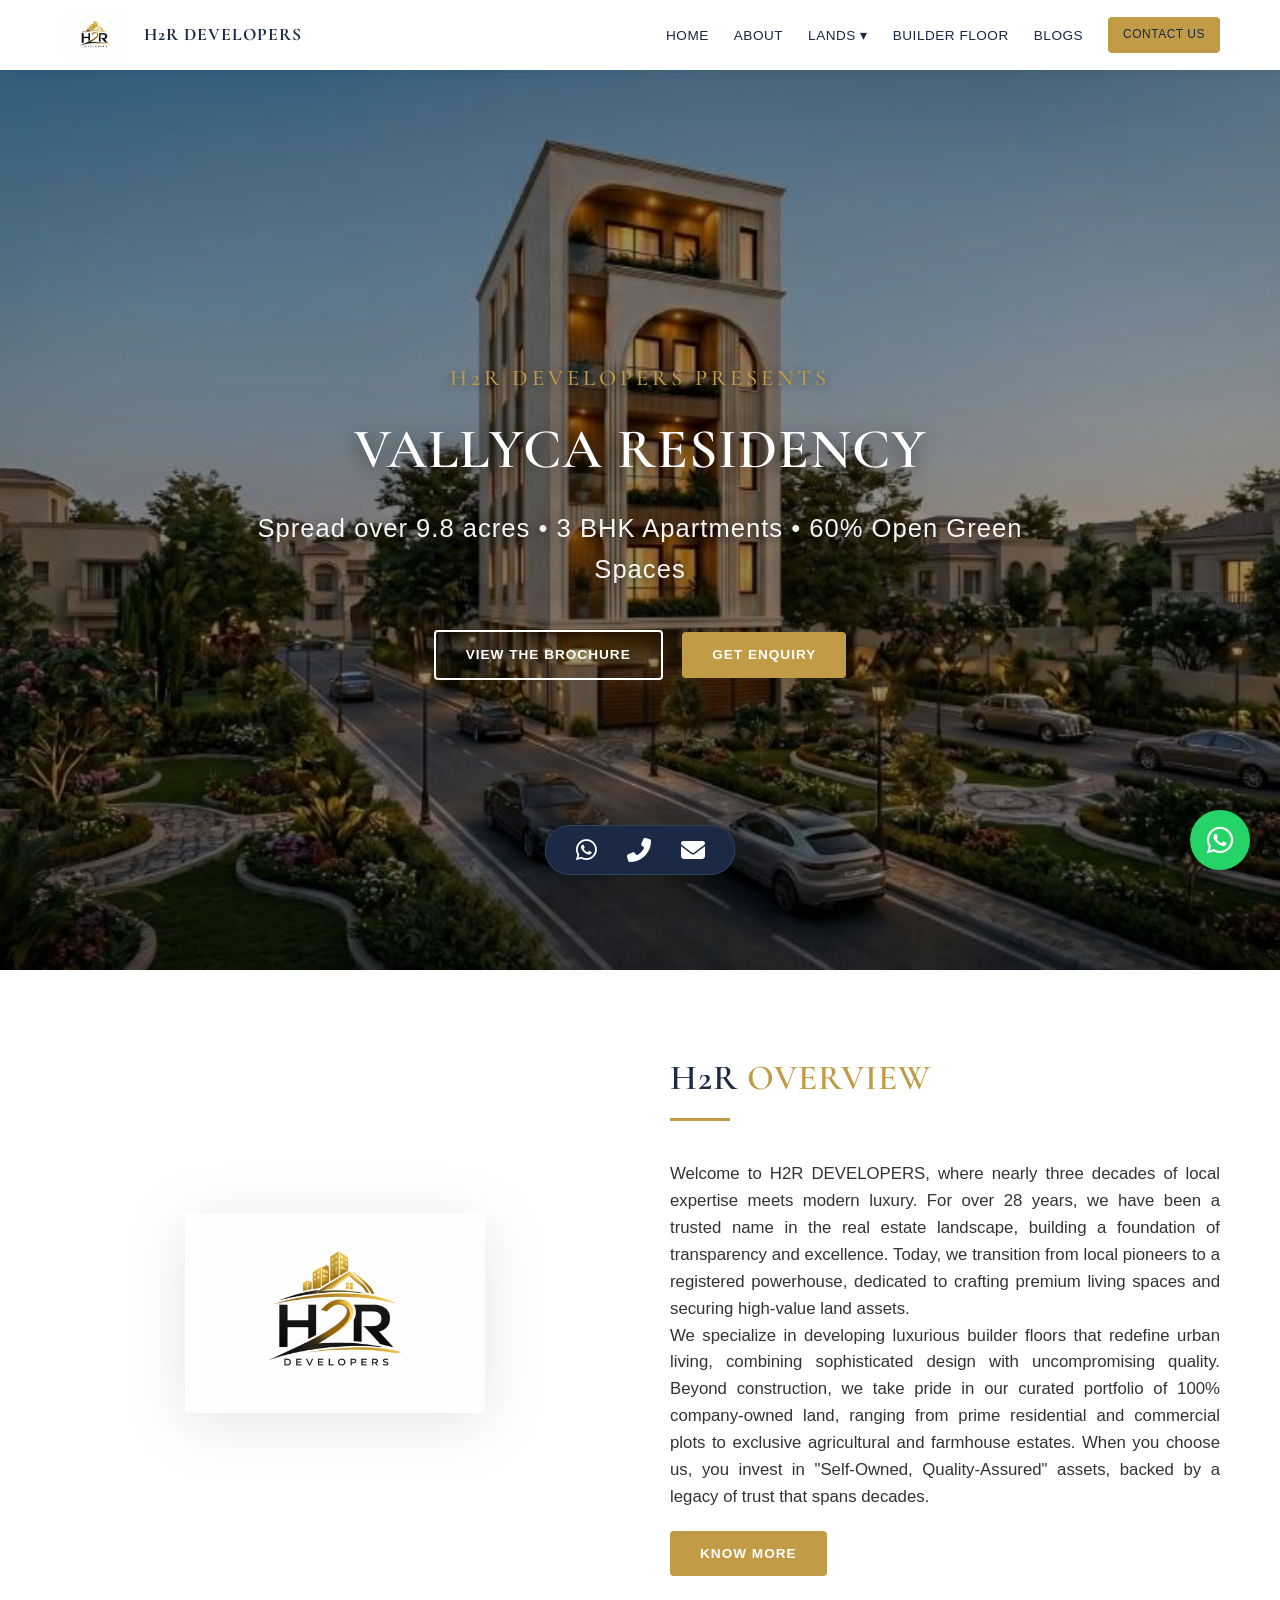
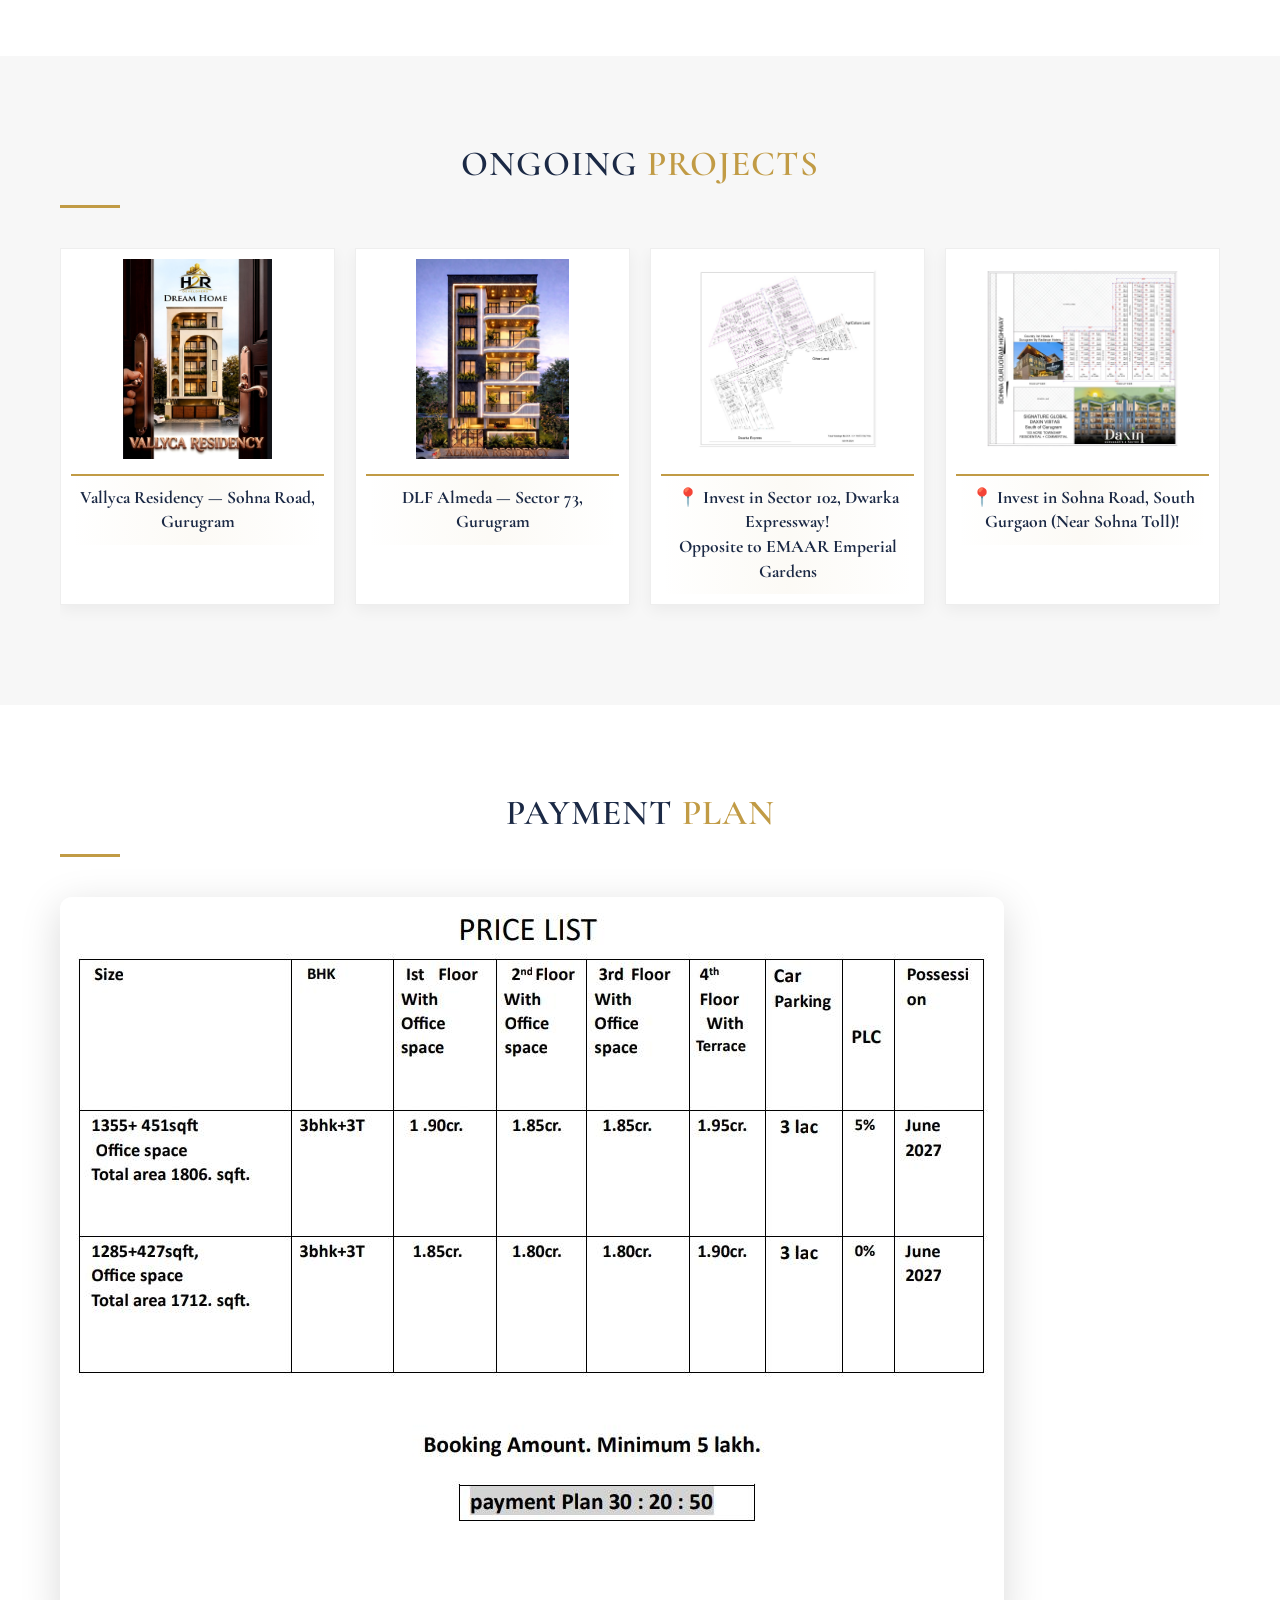
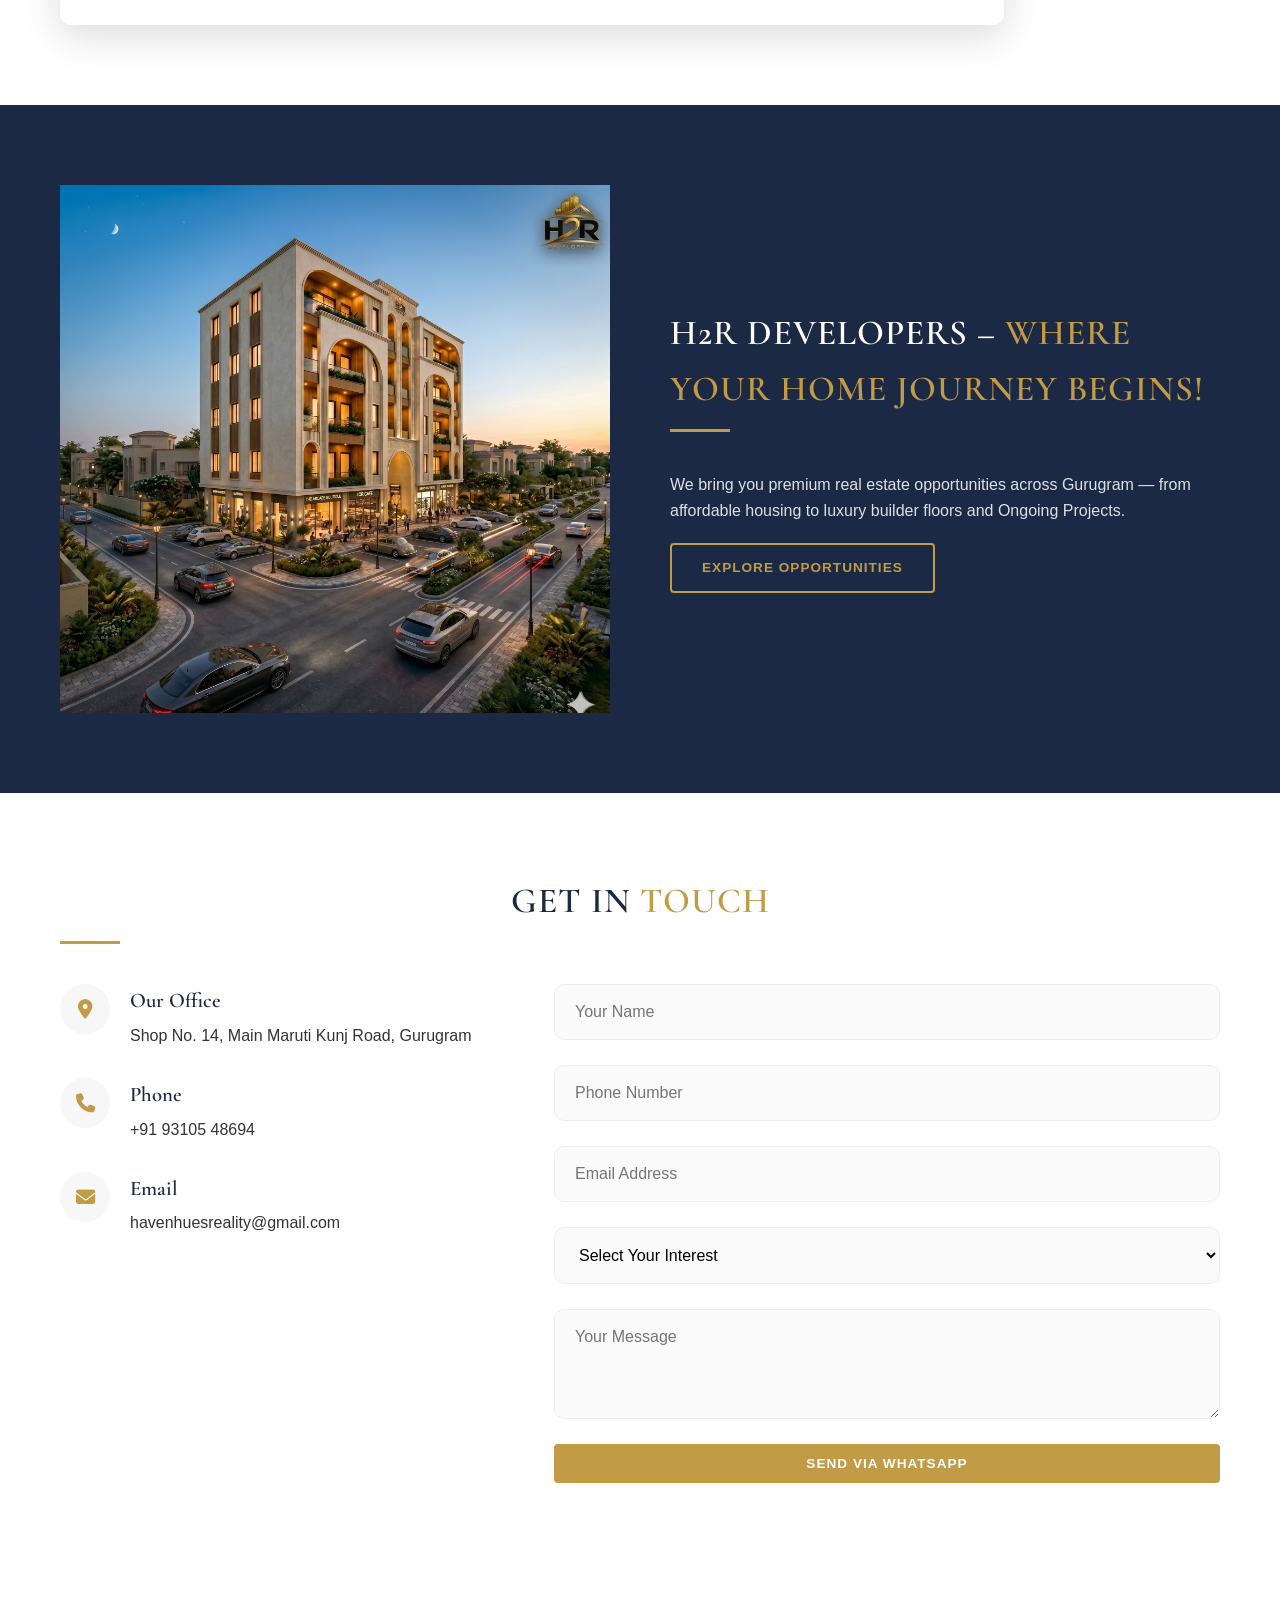
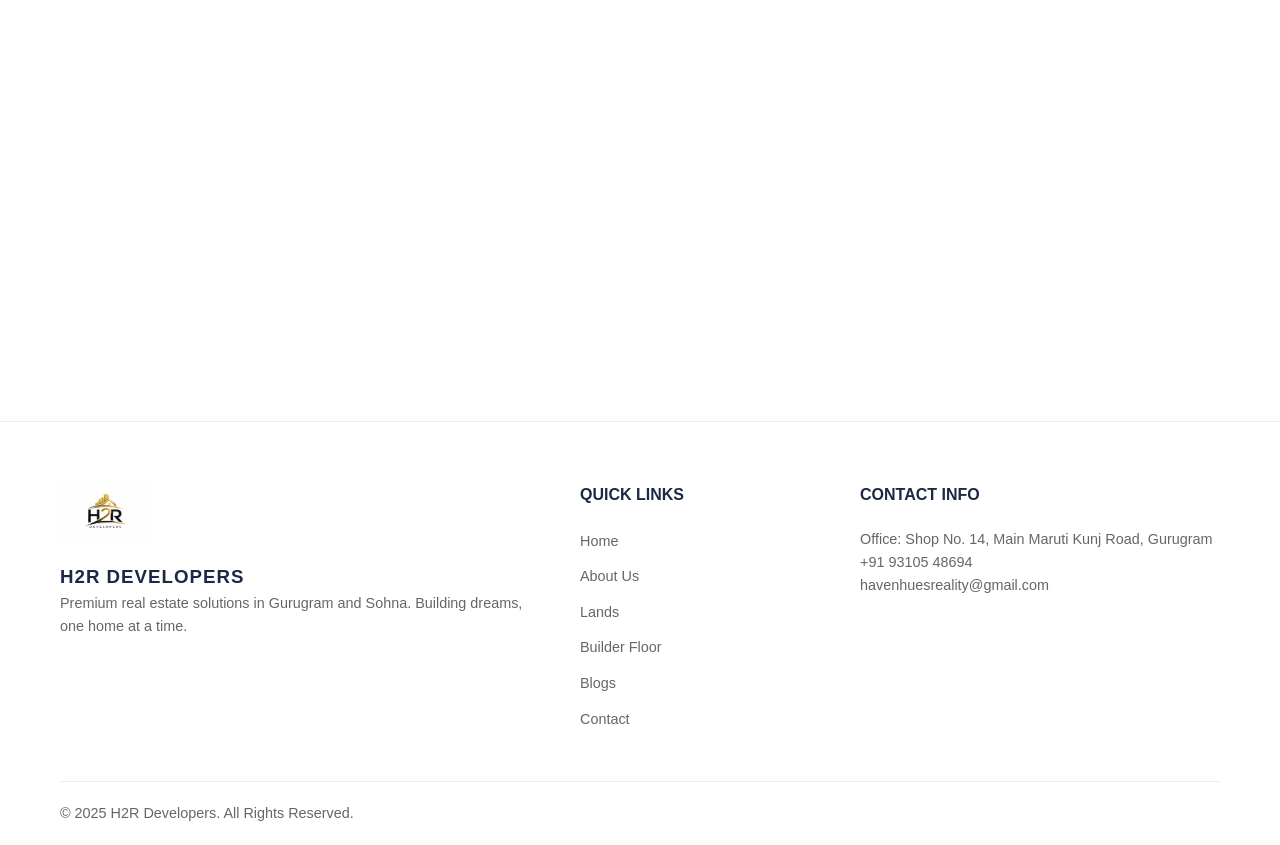
==== commit 3b64a31a: "feat: finalize builder floor amenities, global footer sync, and mobile responsiveness" ====
--- a/index.html
+++ b/index.html
@@ -892,12 +892,6 @@
             </div>
         </div>
     </section>
- 
-
-
-
-
-
 
     <!-- Land Gallery -->
     <section id="lands" class="section bg-light">
--- a/style.css
+++ b/style.css
@@ -349,6 +349,8 @@
 
 /* Footer */
 footer {
+    background-color: var(--white);
+    color: var(--text-color);
     padding: 60px 0 20px;
     border-top: 1px solid #eee;
 }
@@ -362,6 +364,23 @@
 .footer-logo {
     height: 60px;
     margin-bottom: 20px;
+}
+
+footer h4 {
+    margin-bottom: 20px;
+    color: var(--primary-color);
+    text-transform: uppercase;
+    font-size: 1rem;
+}
+
+footer p,
+footer li a {
+    color: var(--text-light);
+    font-size: 0.9rem;
+}
+
+footer li {
+    margin-bottom: 10px;
 }
 
 .footer-bottom {
@@ -563,16 +582,16 @@
     left: 0;
     width: 100%;
     height: 100%;
-    background: rgba(0, 0, 0, 0.4);
+    background: rgba(0, 0, 0, 0.6); /* Darker overlay for text contrast */
     display: flex;
     align-items: center;
     justify-content: center;
-    opacity: 1;
-    transition: var(--transition);
+    opacity: 0; /* Hidden by default */
+    transition: opacity 0.4s ease;
 }
 
 .amenity-visual-card:hover .amenity-visual-overlay {
-    background: rgba(0, 0, 0, 0.2);
+    opacity: 1; /* Visible on hover */
 }
 
 .amenity-visual-overlay h4 {
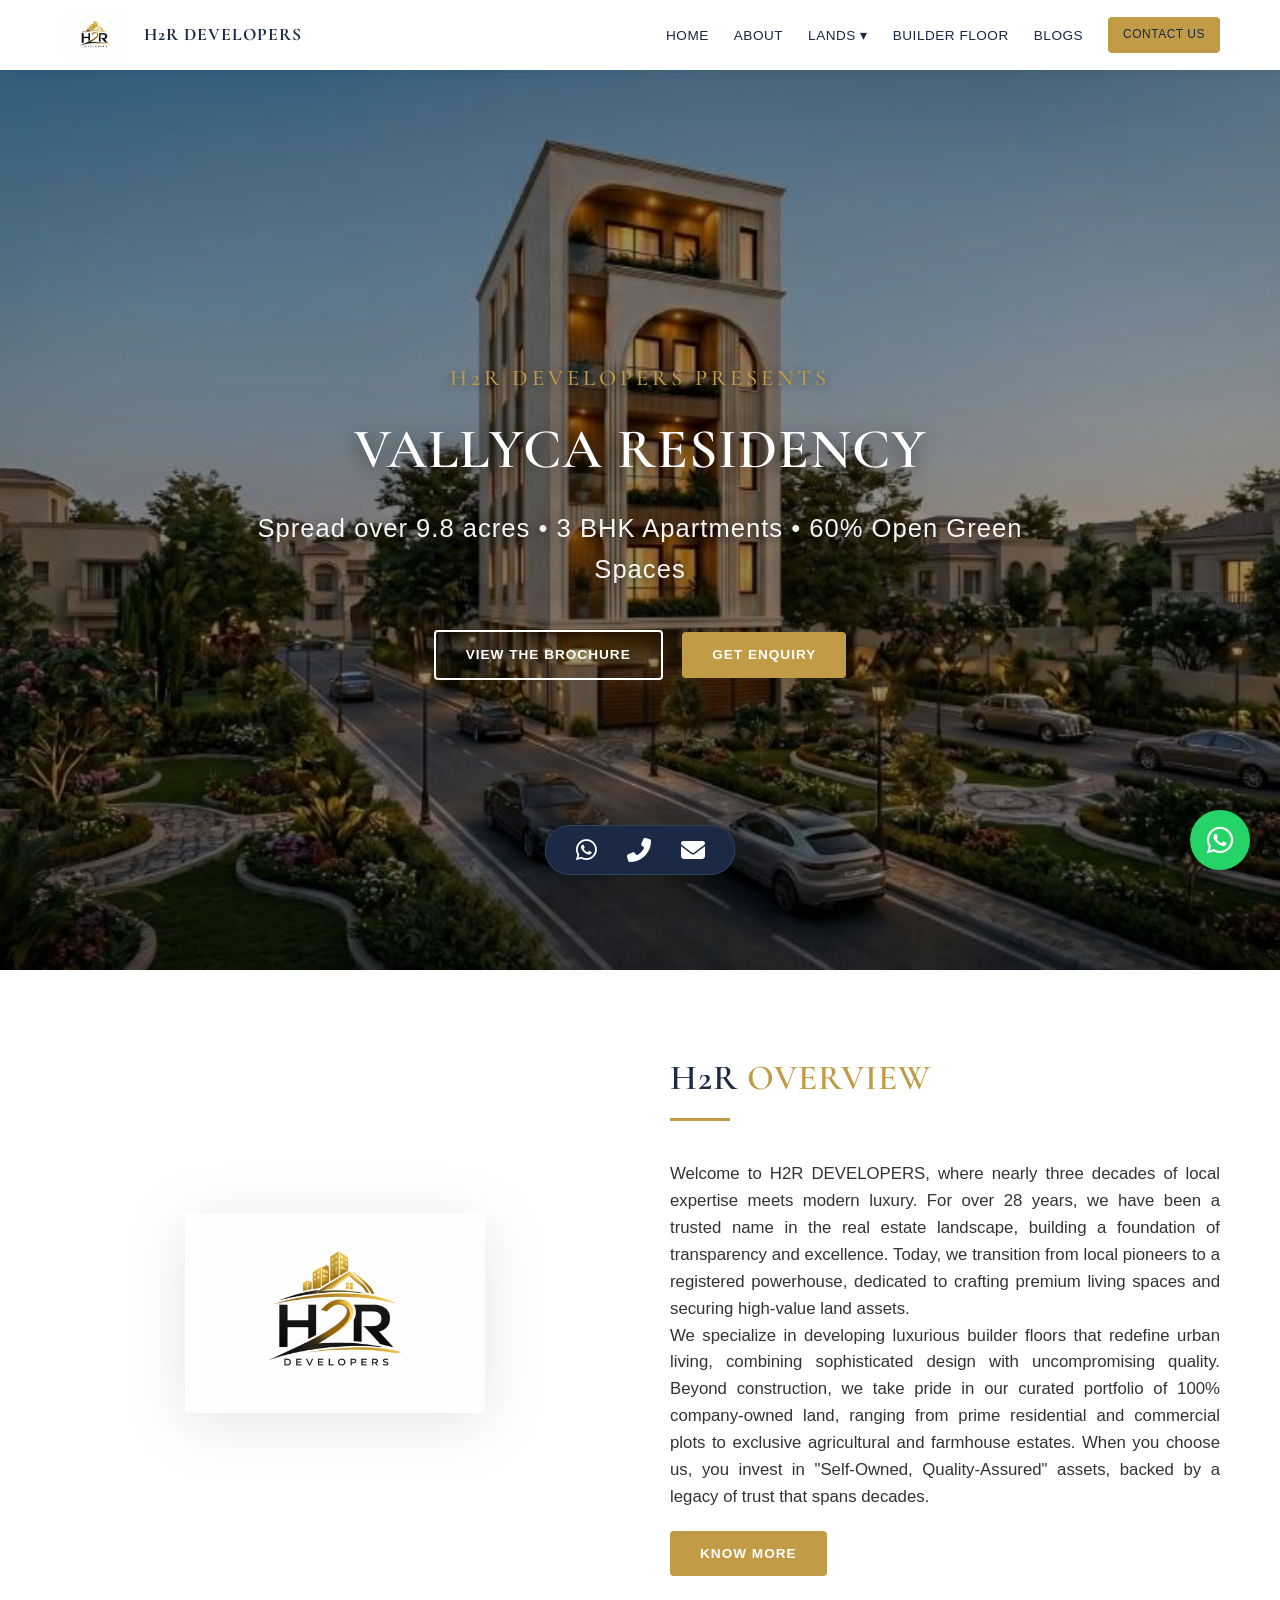
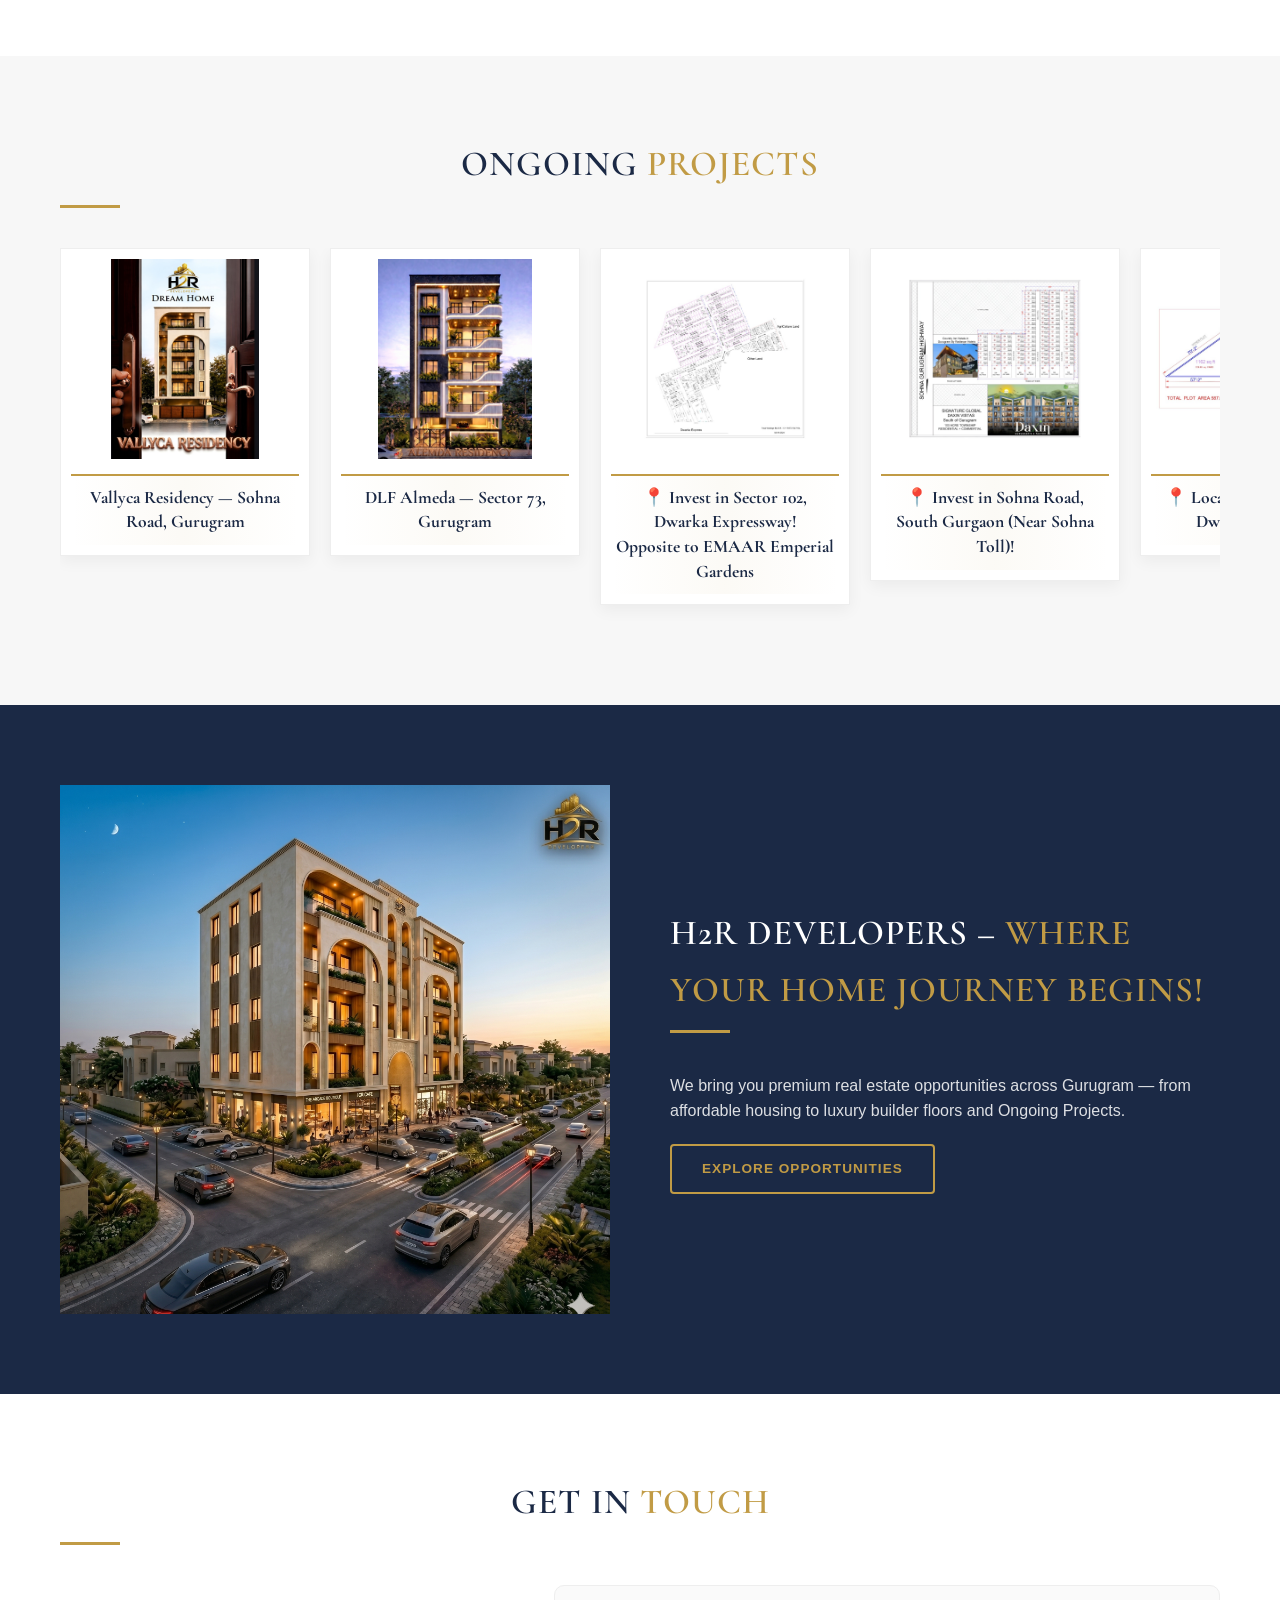
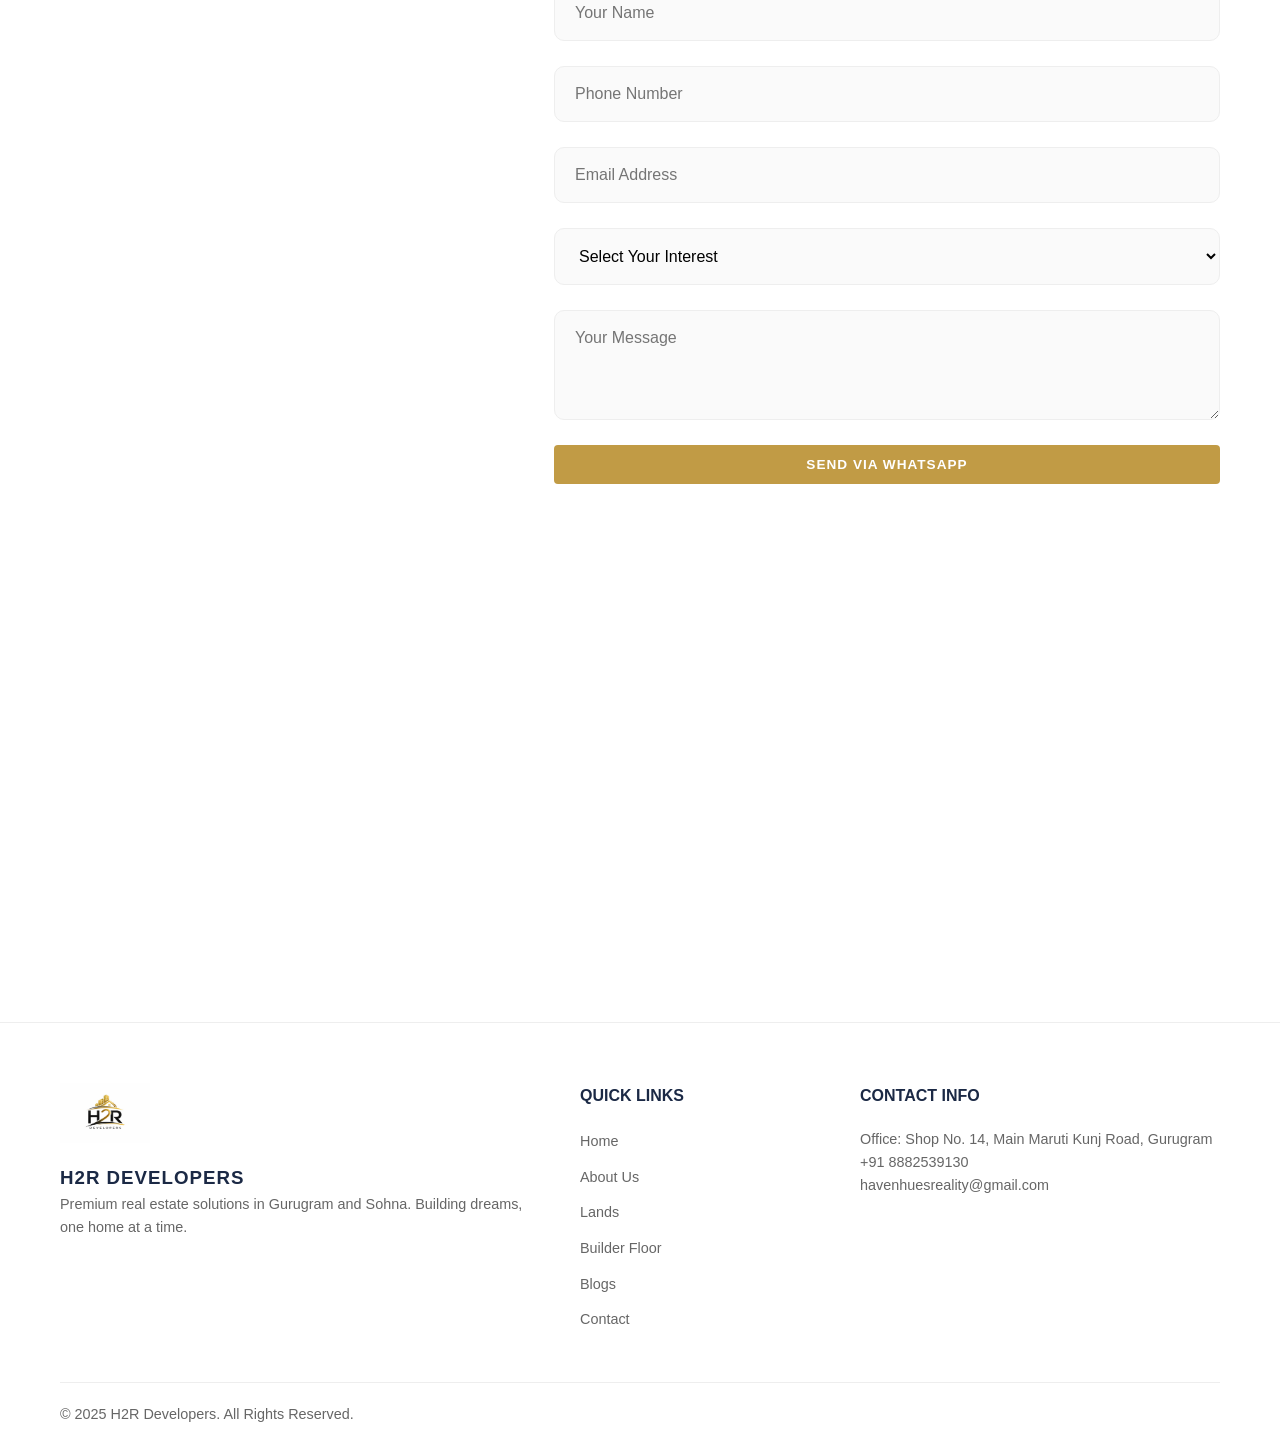
==== commit b6b384e2: "feat: finalize popup modal, update clickable project links, and fix lands page mobile responsiveness" ====
--- a/index.html
+++ b/index.html
@@ -591,7 +591,8 @@
             background-color: #fff;
         }
 
-        .land-item:hover {
+        .land-item-link { text-decoration: none; display: block; color: inherit; }
+        .land-item-link:hover .land-item {
             transform: translateY(-10px);
             border-color: var(--accent-color);
             box-shadow: 0 10px 30px rgba(0, 0, 0, 0.1);
@@ -831,7 +832,7 @@
                         <li><a href="lands.html#farmhouse">Farmhouse</a></li>
                     </ul>
                 </li>
-                <li><a href="builder-floor.html">Builder Floor</a></li>
+                <li><a href="#" class="open-projects-modal">Builder Floor</a></li>
                 <li><a href="blogs.html">Blogs</a></li>
                 <li><a href="contact.html" class="btn btn-primary"
                         style="padding: 8px 15px; font-size: 0.75rem;">Contact us</a></li>
@@ -898,45 +899,46 @@
         <div class="container">
             <h2 class="section-title text-center">ONGOING <span class="accent">PROJECTS</span></h2>
             <div class="land-gallery">
-                <div class="land-item">
-                    <img src="dlf_almeda.jpg" alt="Vallyca Residency">
-                    <p class="land-desc">Vallyca Residency — Sohna Road, Gurugram</p>
-                </div>
-                <div class="land-item">
-                    <img src="dlf_almeda_new.jpg" alt="DLF Almeda">
-                    <p class="land-desc">DLF Almeda — Sector 73, Gurugram</p>
-                </div>
-                <div class="land-item">
-                    <img src="land1.jpg" alt="Land Plan 1">
-                    <p class="land-desc">📍 Invest in Sector 102, Dwarka Expressway!<br>Opposite to EMAAR Emperial
-                        Gardens</p>
-                </div>
-                <div class="land-item">
-                    <img src="land2.jpg" alt="Land Plan 2">
-                    <p class="land-desc">📍 Invest in Sohna Road, South Gurgaon (Near Sohna Toll)!</p>
-                </div>
-                <div class="land-item">
-                    <img src="land3.jpg" alt="Land Plan 3">
-                    <p class="land-desc">📍 Location Sector 99, Main Dwarka Expressway</p>
-                </div>
-                <div class="land-item">
-                    <img src="land4.jpg" alt="Land Plan 4">
-                    <p class="land-desc">Exclusive 2621 Sq. Yard Agricultural Estate</p>
-                </div>
+                <a href="builder-floor.html" class="land-item-link">
+                    <div class="land-item">
+                        <img src="dlf_almeda.jpg" alt="Vallyca Residency">
+                        <p class="land-desc">Vallyca Residency — Sohna Road, Gurugram</p>
+                    </div>
+                </a>
+                <a href="contact.html" class="land-item-link">
+                    <div class="land-item">
+                        <img src="dlf_almeda_new.jpg" alt="DLF Almeda">
+                        <p class="land-desc">DLF Almeda — Sector 73, Gurugram</p>
+                    </div>
+                </a>
+                <a href="lands.html" class="land-item-link">
+                    <div class="land-item">
+                        <img src="land1.jpg" alt="Land Plan 1">
+                        <p class="land-desc">📍 Invest in Sector 102, Dwarka Expressway!<br>Opposite to EMAAR Emperial Gardens</p>
+                    </div>
+                </a>
+                <a href="lands.html" class="land-item-link">
+                    <div class="land-item">
+                        <img src="land2.jpg" alt="Land Plan 2">
+                        <p class="land-desc">📍 Invest in Sohna Road, South Gurgaon (Near Sohna Toll)!</p>
+                    </div>
+                </a>
+                <a href="lands.html" class="land-item-link">
+                    <div class="land-item">
+                        <img src="land3.jpg" alt="Land Plan 3">
+                        <p class="land-desc">📍 Location Sector 99, Main Dwarka Expressway</p>
+                    </div>
+                </a>
+                <a href="lands.html" class="land-item-link">
+                    <div class="land-item">
+                        <img src="land4.jpg" alt="Land Plan 4">
+                        <p class="land-desc">Exclusive 2621 Sq. Yard Agricultural Estate</p>
+                    </div>
+                </a>
             </div>
         </div>
     </section>
 
-    <!-- Payment Plan -->
-    <section id="payment" class="section">
-        <div class="container">
-            <h2 class="section-title text-center">PAYMENT <span class="accent">PLAN</span></h2>
-            <div class="price-list-image-container reveal-up" style="text-align: center; margin-top: 30px;">
-                <img src="price_list.png" alt="Price List and Payment Plan"
-                    style="max-width: 100%; border-radius: 12px; box-shadow: 0 10px 40px rgba(0,0,0,0.15);">
-            </div>
-        </div>
-    </section>
 
     <!-- Commercial Section (H2R Developers) -->
     <section id="commercial" class="section bg-dark">
@@ -974,7 +976,7 @@
                         <i class="fas fa-phone"></i>
                         <div>
                             <h4>Phone</h4>
-                            <p>+91 93105 48694</p>
+                            <p>+91 8882539130</p>
                         </div>
                     </div>
                     <div class="info-item">
@@ -1026,7 +1028,7 @@
                         <li><a href="index.html">Home</a></li>
                         <li><a href="about.html">About Us</a></li>
                         <li><a href="lands.html">Lands</a></li>
-                        <li><a href="builder-floor.html">Builder Floor</a></li>
+                        <li><a href="#" class="open-projects-modal">Builder Floor</a></li>
                         <li><a href="blogs.html">Blogs</a></li>
                         <li><a href="contact.html">Contact</a></li>
                     </ul>
@@ -1034,7 +1036,7 @@
                 <div class="footer-col">
                     <h4>Contact Info</h4>
                     <p>Office: Shop No. 14, Main Maruti Kunj Road, Gurugram</p>
-                    <p>+91 93105 48694</p>
+                    <p>+91 8882539130</p>
                     <p>havenhuesreality@gmail.com</p>
                 </div>
             </div>
@@ -1155,13 +1157,189 @@
     </script>
     <!-- Fixed Contact Bar -->
     <div class="fixed-contact-bar">
-        <a href="https://wa.me/919310548694" target="_blank" title="WhatsApp"><i class="fab fa-whatsapp"></i></a>
-        <a href="tel:+919310548694" title="Call Us"><i class="fas fa-phone-alt"></i></a>
+        <a href="https://wa.me/918882539130" target="_blank" title="WhatsApp"><i class="fab fa-whatsapp"></i></a>
+        <a href="tel:+918882539130" title="Call Us"><i class="fas fa-phone-alt"></i></a>
         <a href="mailto:havenhuesreality@gmail.com" title="Email Us"><i class="fas fa-envelope"></i></a>
     </div>
-    <a href="https://wa.me/919310548694" class="whatsapp-float" target="_blank" title="Chat on WhatsApp">
+    <a href="https://wa.me/918882539130" class="whatsapp-float" target="_blank" title="Chat on WhatsApp">
         <i class="fab fa-whatsapp"></i>
     </a>
+
+<!-- Projects Modal -->
+<style>
+.projects-modal {
+    display: none;
+    position: fixed;
+    z-index: 9999;
+    left: 0;
+    top: 0;
+    width: 100%;
+    height: 100%;
+    background-color: rgba(0,0,0,0.8);
+    backdrop-filter: blur(5px);
+    align-items: center;
+    justify-content: center;
+    opacity: 0;
+    transition: opacity 0.3s ease;
+}
+
+.projects-modal.show {
+    display: flex;
+    opacity: 1;
+}
+
+.projects-modal-content {
+    background-color: #fff;
+    padding: 40px;
+    border-radius: 12px;
+    width: 90%;
+    max-width: 800px;
+    position: relative;
+    transform: translateY(-20px);
+    transition: transform 0.3s ease;
+    box-shadow: 0 20px 50px rgba(0,0,0,0.3);
+}
+
+.projects-modal.show .projects-modal-content {
+    transform: translateY(0);
+}
+
+.projects-modal-close {
+    position: absolute;
+    top: 15px;
+    right: 20px;
+    font-size: 32px;
+    font-weight: 300;
+    color: #666;
+    cursor: pointer;
+    transition: color 0.3s ease;
+}
+
+.projects-modal-close:hover {
+    color: #c19b45;
+}
+
+.projects-modal-title {
+    font-family: 'Cormorant Garamond', serif;
+    font-size: 2.5rem;
+    color: #0a192f;
+    text-align: center;
+    margin-bottom: 30px;
+}
+
+.projects-modal-grid {
+    display: grid;
+    grid-template-columns: 1fr 1fr;
+    gap: 30px;
+}
+
+.projects-modal-card {
+    background: #fff;
+    border-radius: 8px;
+    overflow: hidden;
+    box-shadow: 0 5px 20px rgba(0,0,0,0.08);
+    border: 1px solid #eee;
+    transition: transform 0.3s ease;
+}
+
+.projects-modal-card:hover {
+    transform: translateY(-5px);
+    box-shadow: 0 10px 30px rgba(0,0,0,0.12);
+}
+
+.projects-modal-card img {
+    width: 100%;
+    height: 220px;
+    object-fit: cover;
+}
+
+.projects-modal-info {
+    padding: 25px;
+    text-align: center;
+}
+
+.projects-modal-info h3 {
+    font-family: 'Cormorant Garamond', serif;
+    color: #0a192f;
+    font-size: 1.6rem;
+    margin-bottom: 10px;
+}
+
+.projects-modal-info p {
+    color: #666;
+    font-size: 0.95rem;
+    margin-bottom: 20px;
+}
+
+@media (max-width: 768px) {
+    .projects-modal-grid {
+        grid-template-columns: 1fr;
+    }
+    .projects-modal-content {
+        padding: 30px 20px;
+        max-height: 90vh;
+        overflow-y: auto;
+    }
+}
+</style>
+
+<div id="projectsModal" class="projects-modal">
+    <div class="projects-modal-content">
+        <span class="projects-modal-close">&times;</span>
+        <h2 class="projects-modal-title">Ongoing <span style="color: #c19b45;">Projects</span></h2>
+        <div class="projects-modal-grid">
+            
+            <!-- Vallyca Residency -->
+            <div class="projects-modal-card">
+                <img src="dlf_almeda.jpg" alt="Vallyca Residency">
+                <div class="projects-modal-info">
+                    <h3>Vallyca Residency</h3>
+                    <p><i class="fas fa-map-marker-alt" style="color: #c19b45;"></i> Sohna Road, Gurugram</p>
+                    <a href="builder-floor.html" class="btn btn-primary" style="display: block; width: 100%; text-align: center; background-color: #c19b45; color: #fff; padding: 12px; border-radius: 4px; font-weight: 600; text-transform: uppercase;">View Details</a>
+                </div>
+            </div>
+
+            <!-- DLF Almeda -->
+            <div class="projects-modal-card">
+                <img src="dlf_almeda_new.jpg" alt="DLF Almeda">
+                <div class="projects-modal-info">
+                    <h3>DLF Almeda</h3>
+                    <p><i class="fas fa-map-marker-alt" style="color: #c19b45;"></i> Sector 73, Gurugram</p>
+                    <a href="contact.html" class="btn btn-outline" style="display: block; width: 100%; text-align: center; border: 2px solid #c19b45; color: #c19b45; padding: 10px; border-radius: 4px; font-weight: 600; text-transform: uppercase;">Enquire Now</a>
+                </div>
+            </div>
+
+        </div>
+    </div>
+</div>
+
+<script>
+document.addEventListener('DOMContentLoaded', () => {
+    const modal = document.getElementById('projectsModal');
+    const closeBtn = document.querySelector('.projects-modal-close');
+    const openBtns = document.querySelectorAll('.open-projects-modal');
+
+    if(modal && closeBtn) {
+        openBtns.forEach(btn => {
+            btn.addEventListener('click', (e) => {
+                e.preventDefault();
+                modal.classList.add('show');
+            });
+        });
+
+        closeBtn.addEventListener('click', () => {
+            modal.classList.remove('show');
+        });
+
+        window.addEventListener('click', (e) => {
+            if (e.target === modal) {
+                modal.classList.remove('show');
+            }
+        });
+    }
+});
+</script>
+
 </body>
 
 </html>
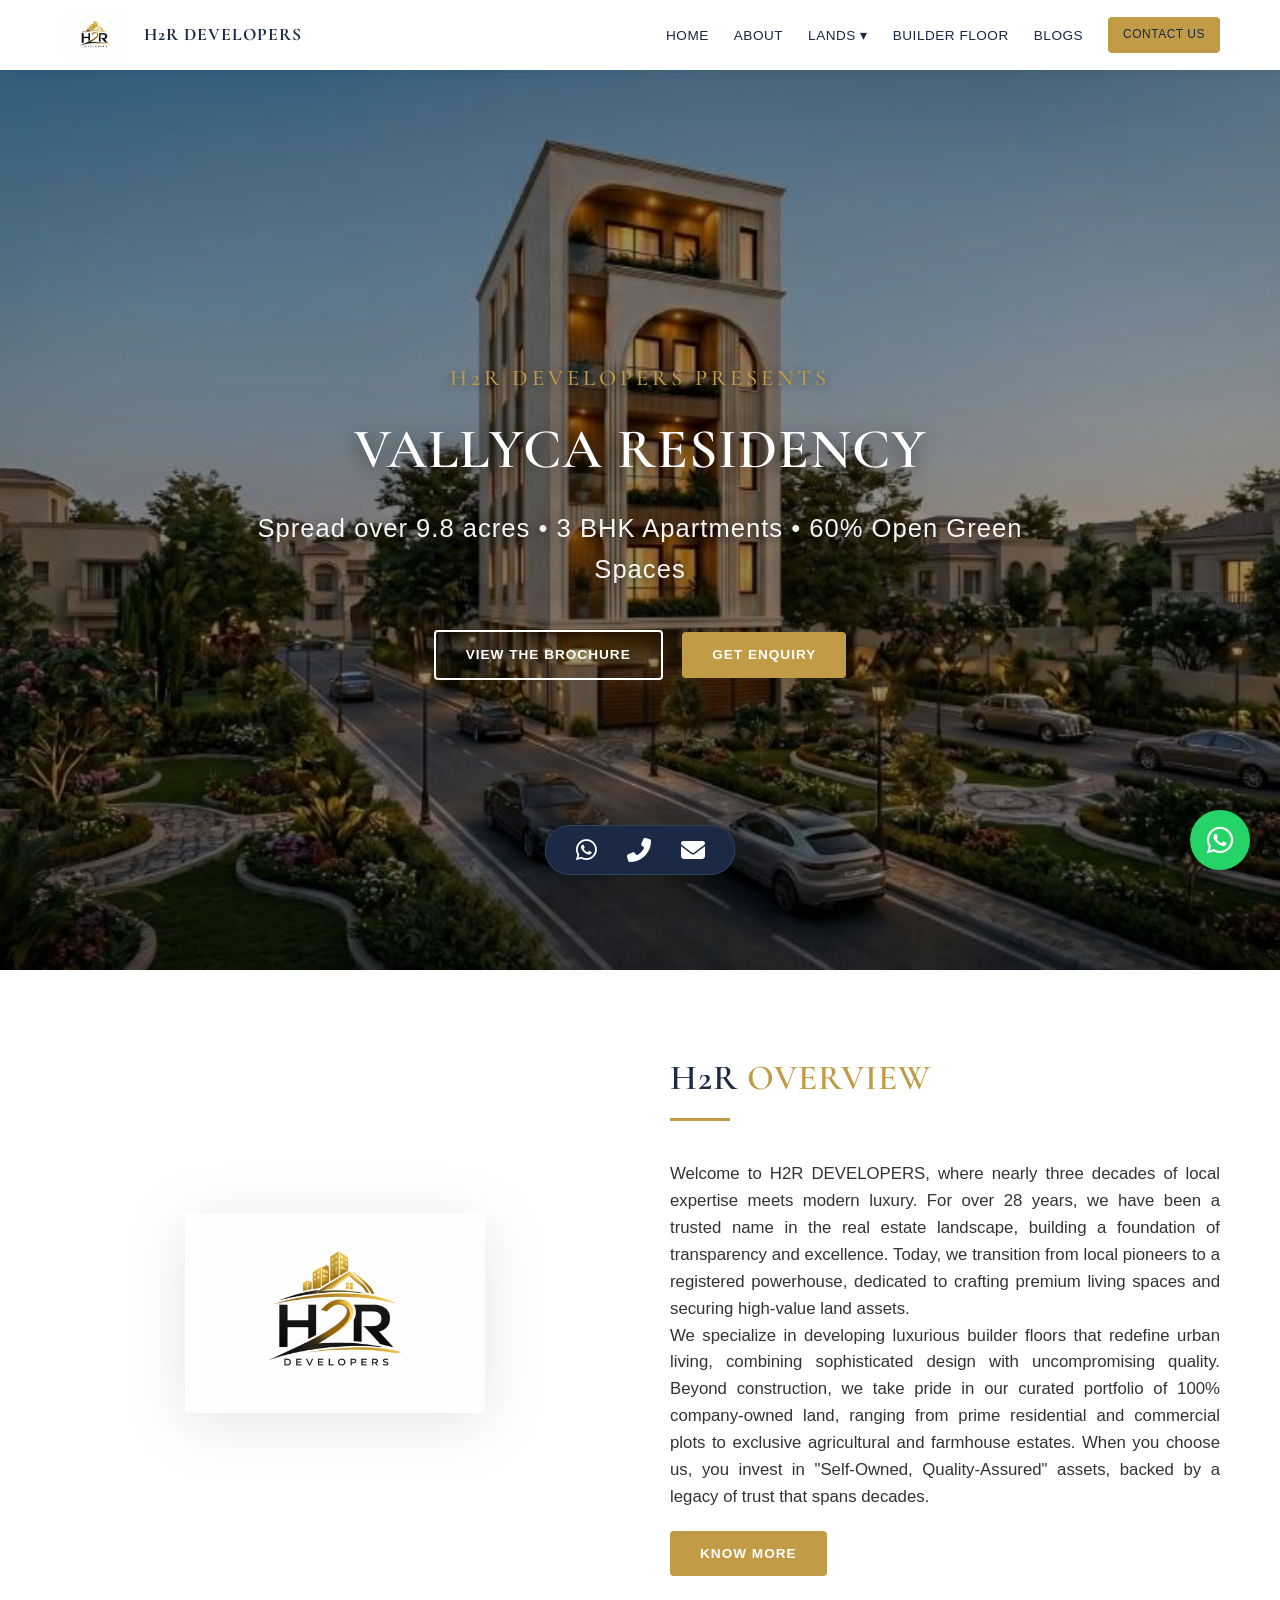
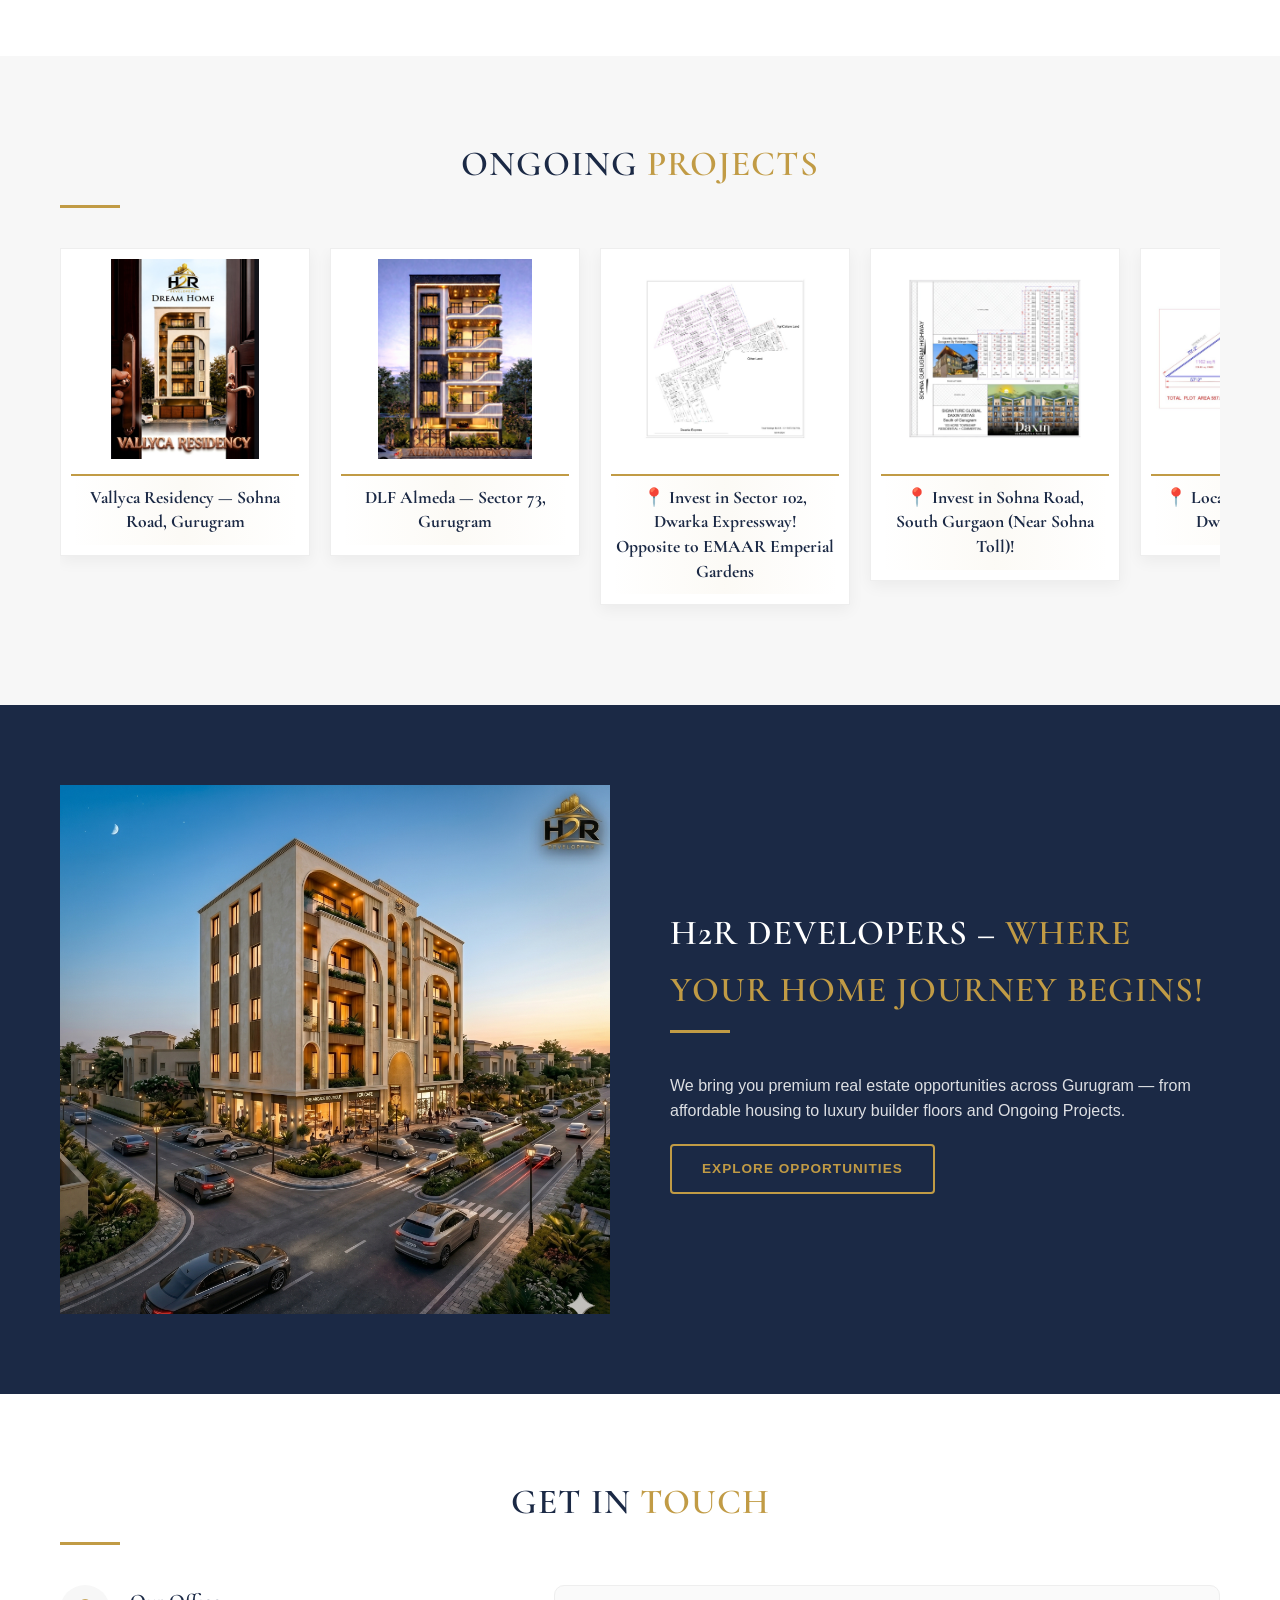
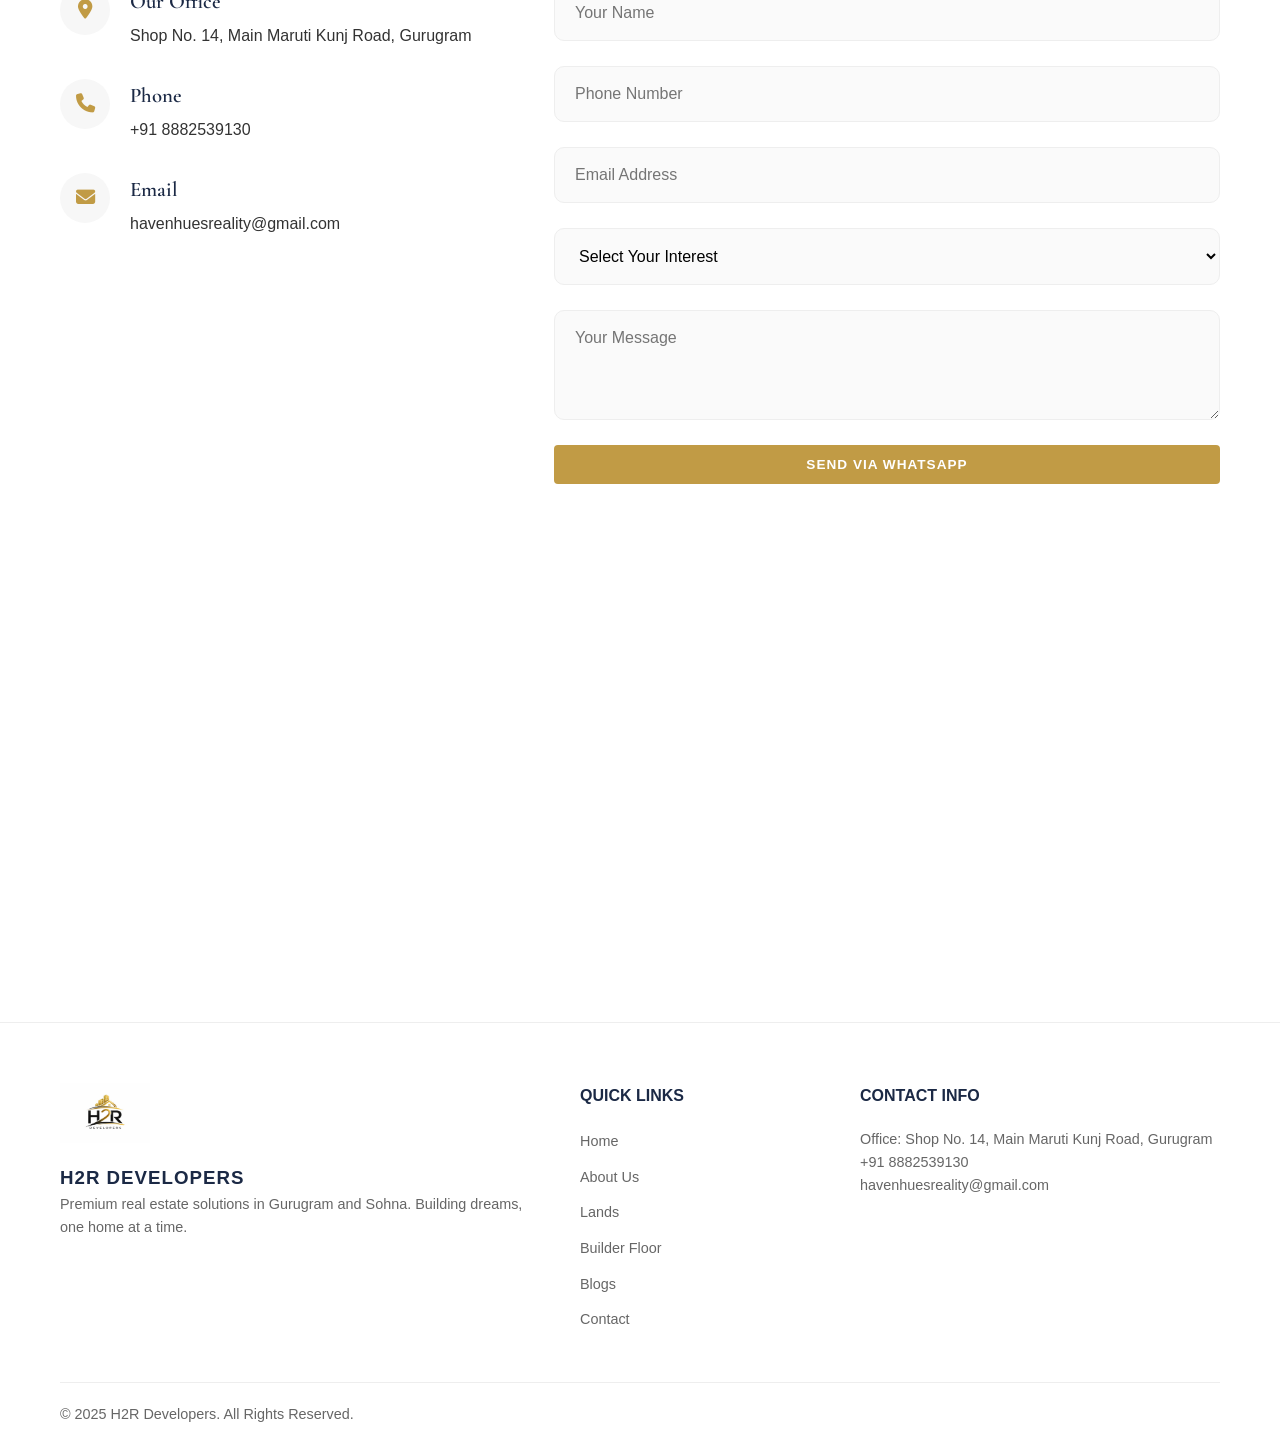
==== commit 28384a99: "fix: resolve mobile slider overlapping and hero section height" ====
--- a/index.html
+++ b/index.html
@@ -246,9 +246,7 @@
         }
 
         @media (max-width: 768px) {
-            .brand-name {
-                font-size: 1.2rem;
-                display: none;
+            .brand-name { font-size: 0.9rem; display: block;
                 /* Hide on small mobile to save space, or keep it? */
             }
         }
@@ -809,7 +807,169 @@
                 font-size: 3rem;
             }
         }
-    </style>
+    
+    /* MOBILE UI FIXES */
+    @media (max-width: 768px) {
+        .nav-container {
+            padding: 5px 15px !important;
+        }
+        .brand-name {
+            font-size: 0.8rem !important;
+            white-space: nowrap;
+        }
+        .nav-links {
+            position: fixed !important;
+            right: 0 !important;
+            top: 0 !important;
+            height: 100vh !important;
+            width: 75% !important;
+            background-color: #ffffff !important;
+            display: flex !important;
+            flex-direction: column !important;
+            align-items: center !important;
+            justify-content: center !important;
+            transform: translateX(100%);
+            transition: transform 0.4s ease-in-out !important;
+            z-index: 2000 !important;
+            box-shadow: -10px 0 30px rgba(0,0,0,0.15) !important;
+            gap: 20px !important;
+            padding-top: 50px !important;
+        }
+        .nav-links.nav-active {
+            transform: translateX(0%) !important;
+        }
+        .nav-links li {
+            margin: 10px 0 !important;
+            width: 100%;
+            text-align: center;
+        }
+        .nav-links a {
+            font-size: 1.1rem !important;
+            display: block;
+            width: 100%;
+            padding: 10px 0;
+        }
+        .burger {
+            display: block !important;
+            position: relative;
+            z-index: 2001 !important;
+        }
+        .hero-title, .page-hero-content h1 {
+            font-size: 2.2rem !important;
+            line-height: 1.2 !important;
+        }
+        .promo-slider {
+            margin: 15px auto !important;
+            height: auto !important;
+        }
+        .slide img {
+            height: 250px !important;
+            object-fit: cover !important;
+        }
+        .section {
+            padding: 50px 0 !important;
+        }
+        .section-title {
+            font-size: 1.8rem !important;
+        }
+    }
+
+
+    /* HERO FONT FIX */
+    @media (max-width: 768px) {
+        .page-hero-content h1 {
+            font-size: 1.8rem !important;
+            margin-bottom: 10px !important;
+        }
+        .page-hero-content p {
+            font-size: 0.9rem !important;
+        }
+        .hero-title {
+            font-size: 2rem !important;
+        }
+        .nav-container {
+            justify-content: space-between !important;
+        }
+        .logo-link {
+            gap: 8px !important;
+        }
+    }
+
+
+    /* FINAL MOBILE UI FIXES */
+    @media (max-width: 768px) {
+        .page-hero-content h1, .hero-content h1 {
+            font-size: 1.8rem !important;
+            line-height: 1.2 !important;
+            margin-bottom: 10px !important;
+        }
+        .page-hero-content p, .hero-content p {
+            font-size: 0.9rem !important;
+        }
+        .nav-container {
+            justify-content: space-between !important;
+            padding: 5px 15px !important;
+        }
+        .logo-link {
+            gap: 8px !important;
+        }
+        .brand-name {
+            font-size: 0.8rem !important;
+            white-space: nowrap !important;
+            display: block !important;
+        }
+        .nav-links {
+            padding-top: 80px !important;
+            gap: 15px !important;
+        }
+        .nav-links a {
+            font-size: 1rem !important;
+        }
+        .promo-slider {
+            margin: 10px auto !important;
+        }
+        .slide img {
+            height: 220px !important;
+        }
+    }
+
+
+    /* SLIDER & HERO OVERLAP FIX */
+    @media (max-width: 768px) {
+        .page-hero {
+            height: 300px !important;
+            margin-bottom: 20px !important;
+        }
+        .page-hero-content h1 {
+            font-size: 1.6rem !important;
+            margin-bottom: 5px !important;
+        }
+        .promo-slider {
+            width: 100% !important;
+            margin: 10px 0 !important;
+            border-radius: 8px !important;
+            overflow: hidden !important;
+        }
+        .slides {
+            display: flex !important;
+            width: 100% !important;
+        }
+        .slide {
+            flex: 0 0 100% !important;
+            width: 100% !important;
+            min-width: 100% !important;
+        }
+        .slide img {
+            height: 220px !important;
+            width: 100% !important;
+            object-fit: cover !important;
+        }
+        .land-gallery {
+            gap: 10px !important;
+        }
+    }
+
+</style>
 </head>
 
 <body>
@@ -1281,6 +1441,168 @@
         overflow-y: auto;
     }
 }
+
+    /* MOBILE UI FIXES */
+    @media (max-width: 768px) {
+        .nav-container {
+            padding: 5px 15px !important;
+        }
+        .brand-name {
+            font-size: 0.8rem !important;
+            white-space: nowrap;
+        }
+        .nav-links {
+            position: fixed !important;
+            right: 0 !important;
+            top: 0 !important;
+            height: 100vh !important;
+            width: 75% !important;
+            background-color: #ffffff !important;
+            display: flex !important;
+            flex-direction: column !important;
+            align-items: center !important;
+            justify-content: center !important;
+            transform: translateX(100%);
+            transition: transform 0.4s ease-in-out !important;
+            z-index: 2000 !important;
+            box-shadow: -10px 0 30px rgba(0,0,0,0.15) !important;
+            gap: 20px !important;
+            padding-top: 50px !important;
+        }
+        .nav-links.nav-active {
+            transform: translateX(0%) !important;
+        }
+        .nav-links li {
+            margin: 10px 0 !important;
+            width: 100%;
+            text-align: center;
+        }
+        .nav-links a {
+            font-size: 1.1rem !important;
+            display: block;
+            width: 100%;
+            padding: 10px 0;
+        }
+        .burger {
+            display: block !important;
+            position: relative;
+            z-index: 2001 !important;
+        }
+        .hero-title, .page-hero-content h1 {
+            font-size: 2.2rem !important;
+            line-height: 1.2 !important;
+        }
+        .promo-slider {
+            margin: 15px auto !important;
+            height: auto !important;
+        }
+        .slide img {
+            height: 250px !important;
+            object-fit: cover !important;
+        }
+        .section {
+            padding: 50px 0 !important;
+        }
+        .section-title {
+            font-size: 1.8rem !important;
+        }
+    }
+
+
+    /* HERO FONT FIX */
+    @media (max-width: 768px) {
+        .page-hero-content h1 {
+            font-size: 1.8rem !important;
+            margin-bottom: 10px !important;
+        }
+        .page-hero-content p {
+            font-size: 0.9rem !important;
+        }
+        .hero-title {
+            font-size: 2rem !important;
+        }
+        .nav-container {
+            justify-content: space-between !important;
+        }
+        .logo-link {
+            gap: 8px !important;
+        }
+    }
+
+
+    /* FINAL MOBILE UI FIXES */
+    @media (max-width: 768px) {
+        .page-hero-content h1, .hero-content h1 {
+            font-size: 1.8rem !important;
+            line-height: 1.2 !important;
+            margin-bottom: 10px !important;
+        }
+        .page-hero-content p, .hero-content p {
+            font-size: 0.9rem !important;
+        }
+        .nav-container {
+            justify-content: space-between !important;
+            padding: 5px 15px !important;
+        }
+        .logo-link {
+            gap: 8px !important;
+        }
+        .brand-name {
+            font-size: 0.8rem !important;
+            white-space: nowrap !important;
+            display: block !important;
+        }
+        .nav-links {
+            padding-top: 80px !important;
+            gap: 15px !important;
+        }
+        .nav-links a {
+            font-size: 1rem !important;
+        }
+        .promo-slider {
+            margin: 10px auto !important;
+        }
+        .slide img {
+            height: 220px !important;
+        }
+    }
+
+
+    /* SLIDER & HERO OVERLAP FIX */
+    @media (max-width: 768px) {
+        .page-hero {
+            height: 300px !important;
+            margin-bottom: 20px !important;
+        }
+        .page-hero-content h1 {
+            font-size: 1.6rem !important;
+            margin-bottom: 5px !important;
+        }
+        .promo-slider {
+            width: 100% !important;
+            margin: 10px 0 !important;
+            border-radius: 8px !important;
+            overflow: hidden !important;
+        }
+        .slides {
+            display: flex !important;
+            width: 100% !important;
+        }
+        .slide {
+            flex: 0 0 100% !important;
+            width: 100% !important;
+            min-width: 100% !important;
+        }
+        .slide img {
+            height: 220px !important;
+            width: 100% !important;
+            object-fit: cover !important;
+        }
+        .land-gallery {
+            gap: 10px !important;
+        }
+    }
+
 </style>
 
 <div id="projectsModal" class="projects-modal">
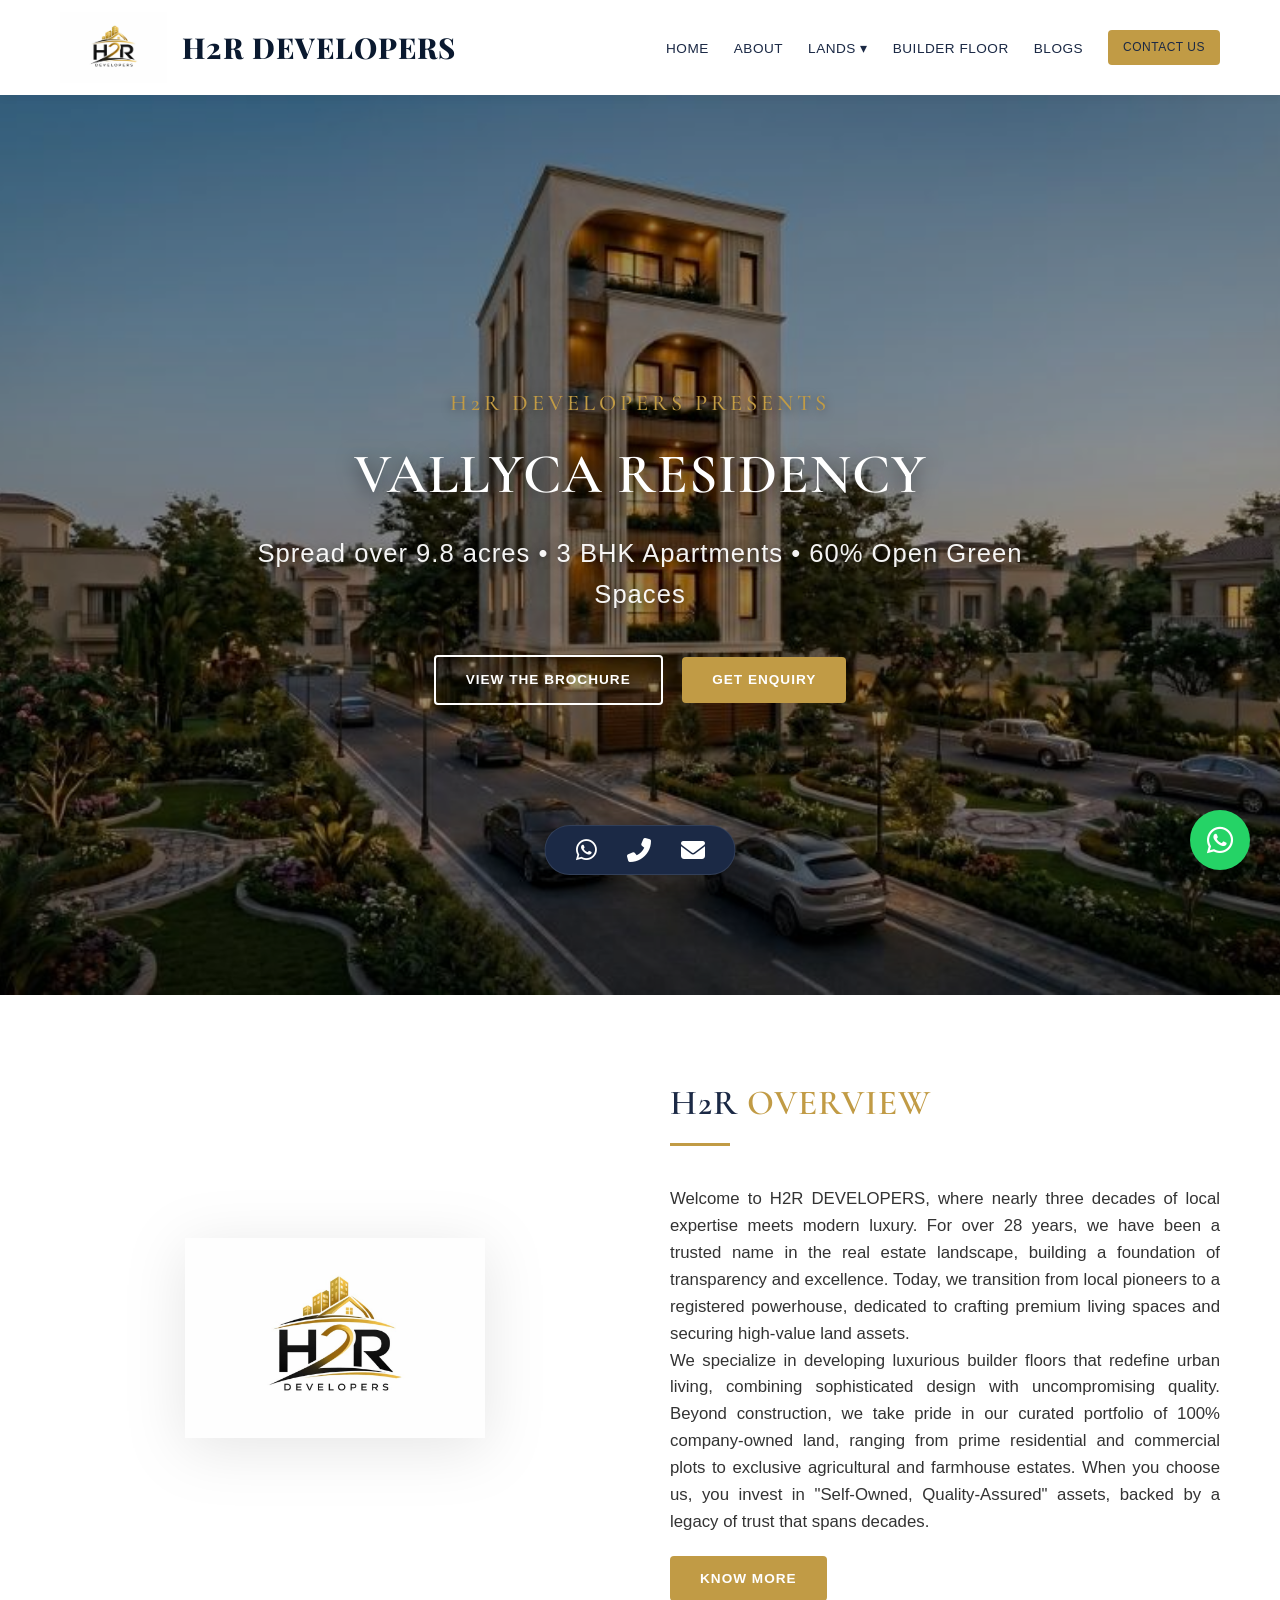
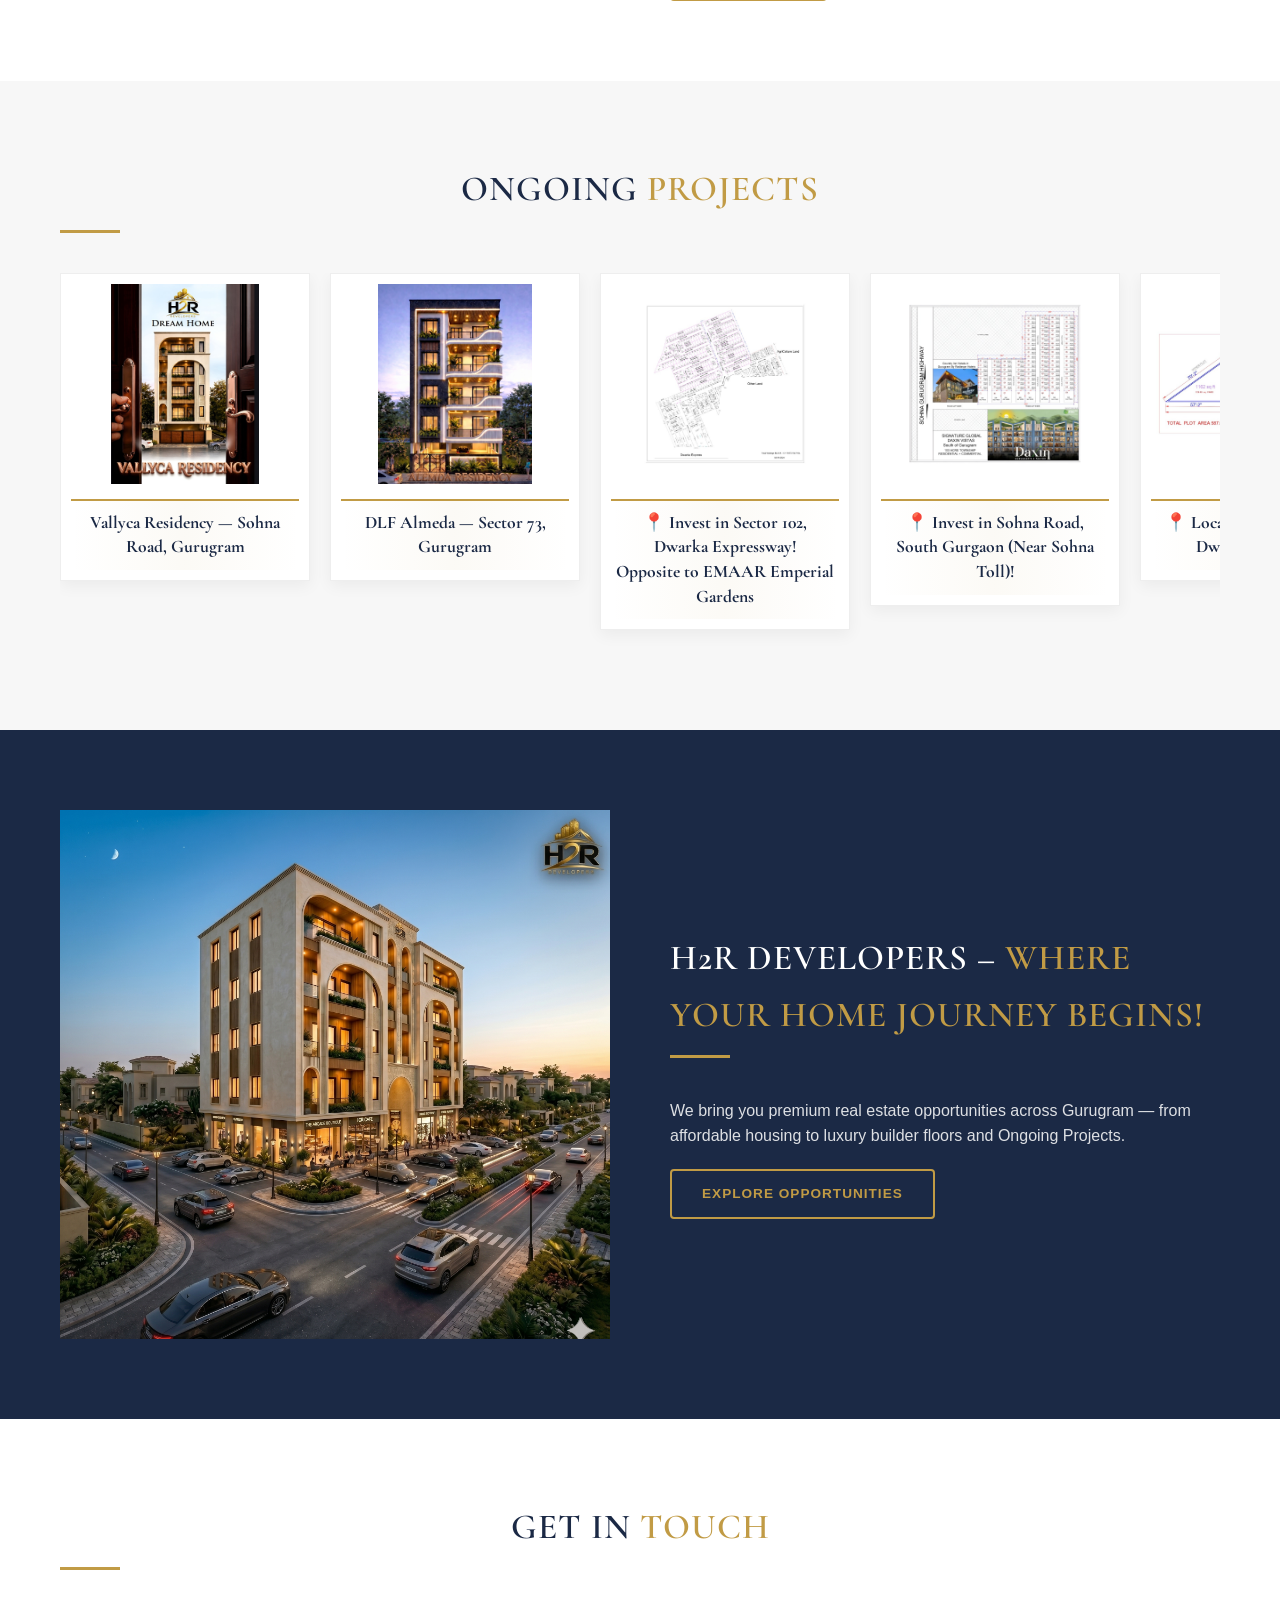
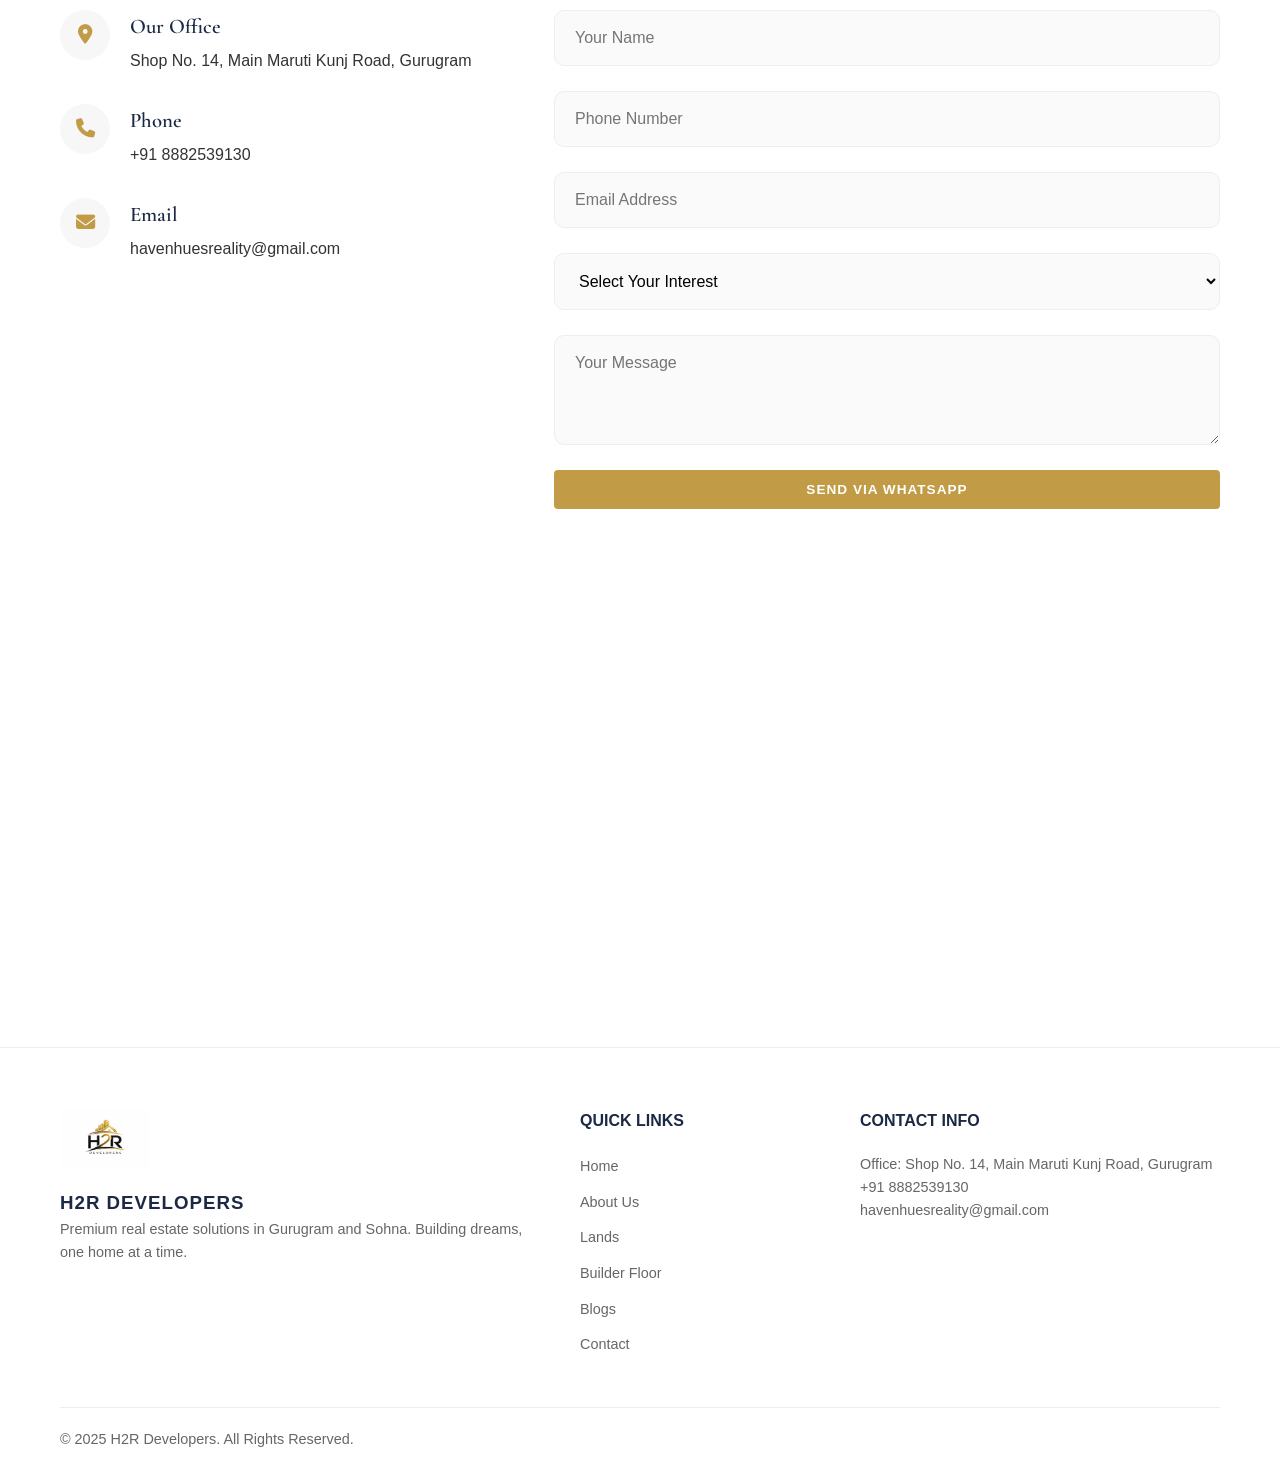
==== commit 6ed18cc3: "style: upgrade navbar logo size and brand title font for better legibility" ====
--- a/index.html
+++ b/index.html
@@ -969,7 +969,61 @@
         }
     }
 
+    /* Surgical Mobile Menu Fix */
+    @media (max-width: 768px) {
+        .mobile-nav-logo {
+            display: flex !important;
+            flex-direction: column;
+            align-items: center;
+            margin-bottom: 30px;
+            border-bottom: 1px solid #eee;
+            padding-bottom: 15px;
+            width: 90%;
+        }
+        .mobile-nav-logo img {
+            height: 50px !important;
+            margin-bottom: 8px;
+        }
+        .mobile-nav-logo span {
+            font-family: 'Cormorant Garamond', serif;
+            font-weight: 700;
+            color: #0a192f;
+            font-size: 0.9rem;
+        }
+        .nav-links {
+            justify-content: flex-start !important;
+            padding-top: 60px !important;
+        }
+        .nav-links a {
+            opacity: 1 !important;
+            color: #0a192f !important;
+            transform: none !important;
+        }
+    }
+    .mobile-nav-logo { display: none; }
+
+    /* Navbar Branding Upgrade */
+    .logo-link img.logo {
+        height: 75px !important;
+        transition: height 0.3s ease;
+    }
+    .brand-name {
+        font-family: 'Playfair Display', serif !important;
+        font-size: 1.8rem !important;
+        font-weight: 800 !important;
+        letter-spacing: 1px !important;
+        color: #0a192f !important;
+    }
+    @media (max-width: 768px) {
+        .logo-link img.logo {
+            height: 55px !important;
+        }
+        .brand-name {
+            font-size: 1.3rem !important;
+        }
+    }
 </style>
+<link href="https://fonts.googleapis.com/css2?family=Playfair+Display:wght@700;800&display=swap" rel="stylesheet">
 </head>
 
 <body>
@@ -982,6 +1036,10 @@
                 <span class="brand-name">H2R DEVELOPERS</span>
             </a>
             <ul class="nav-links" id="navLinks">
+                <li class="mobile-nav-logo">
+                    <img src="logo.png" alt="H2R Logo">
+                    <span>H2R DEVELOPERS</span>
+                </li>
                 <li><a href="index.html">Home</a></li>
                 <li><a href="about.html">About</a></li>
                 <li class="dropdown">
@@ -1286,15 +1344,6 @@
                     // Toggle Nav
                     nav.classList.toggle('nav-active');
 
-                    // Animate Links
-                    navLinks.forEach((link, index) => {
-                        if (link.style.animation) {
-                            link.style.animation = '';
-                        } else {
-                            link.style.animation = `navLinkFade 0.5s ease forwards ${index / 7 + 0.3}s`;
-                        }
-                    });
-
                     // Burger Animation
                     burger.classList.toggle('toggle');
                 });
@@ -1603,6 +1652,27 @@
         }
     }
 
+
+    /* Navbar Branding Upgrade */
+    .logo-link img.logo {
+        height: 75px !important;
+        transition: height 0.3s ease;
+    }
+    .brand-name {
+        font-family: 'Playfair Display', serif !important;
+        font-size: 1.8rem !important;
+        font-weight: 800 !important;
+        letter-spacing: 1px !important;
+        color: #0a192f !important;
+    }
+    @media (max-width: 768px) {
+        .logo-link img.logo {
+            height: 55px !important;
+        }
+        .brand-name {
+            font-size: 1.3rem !important;
+        }
+    }
 </style>
 
 <div id="projectsModal" class="projects-modal">
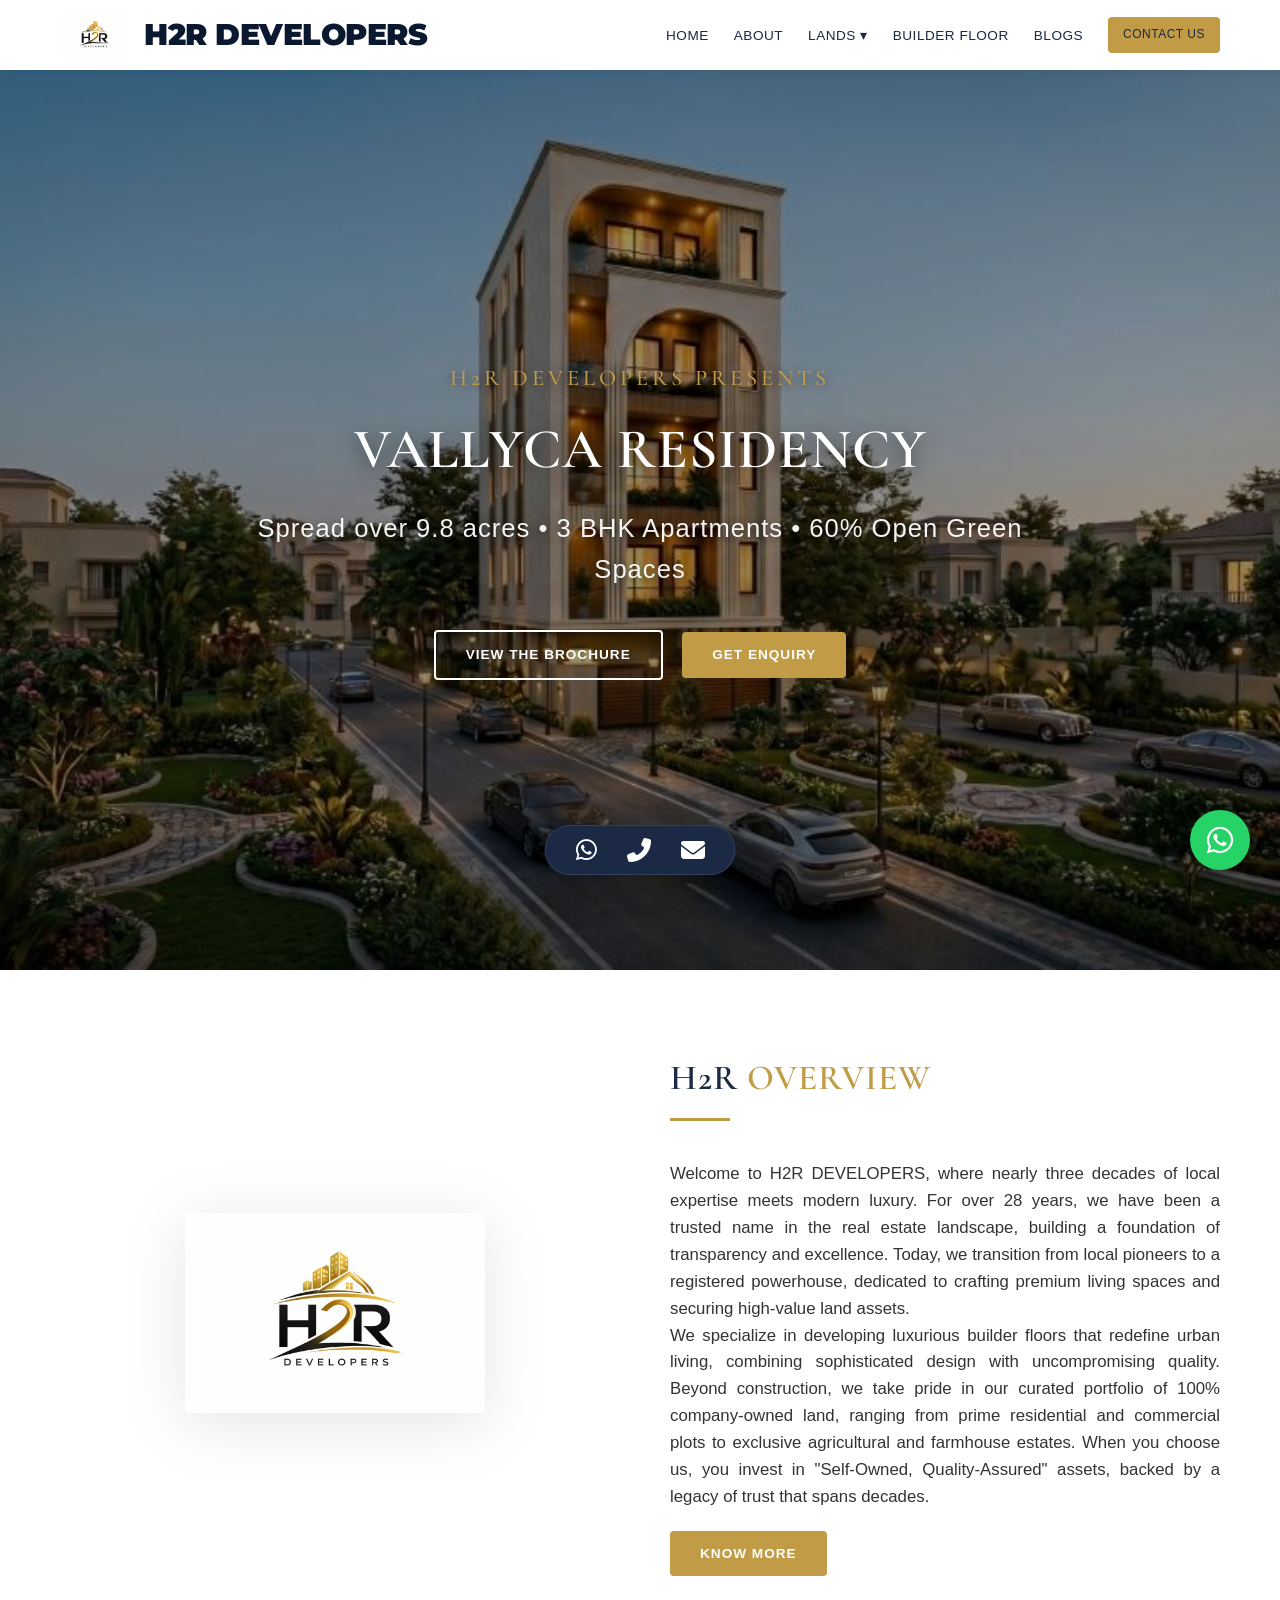
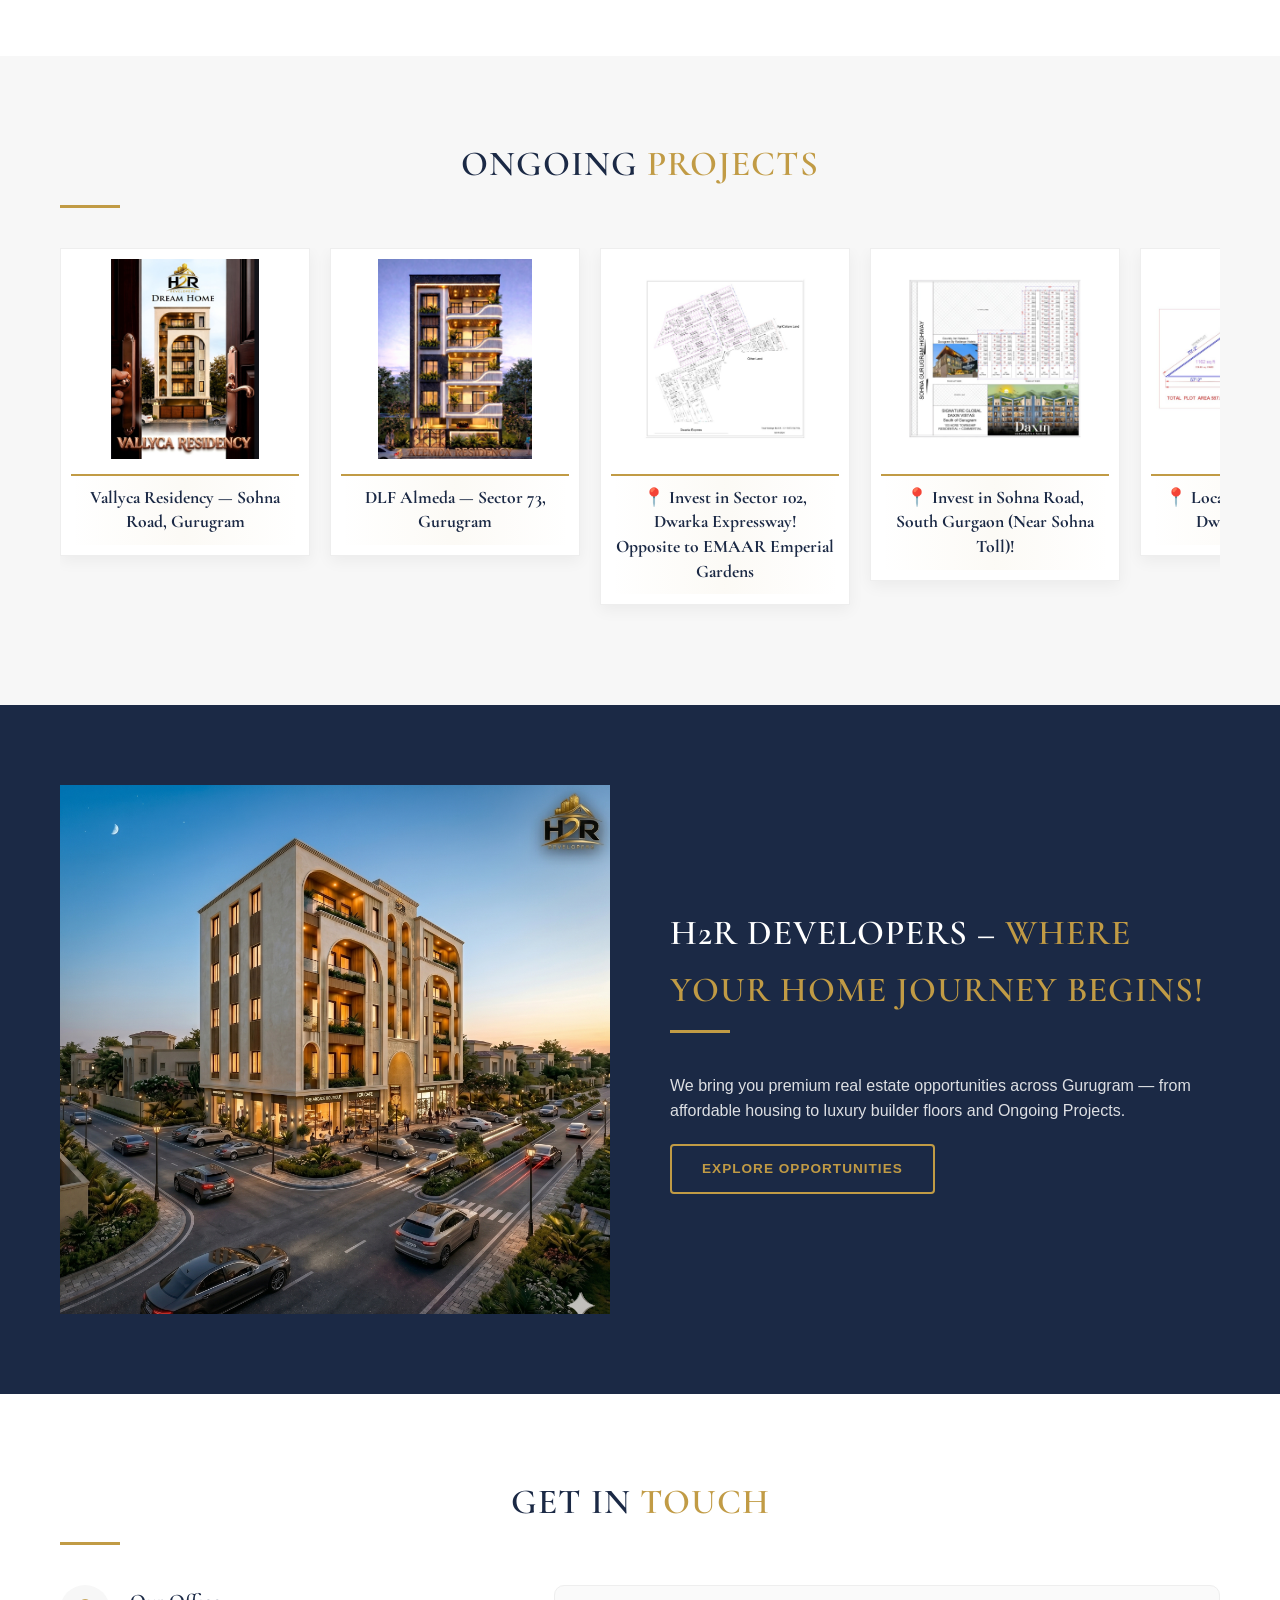
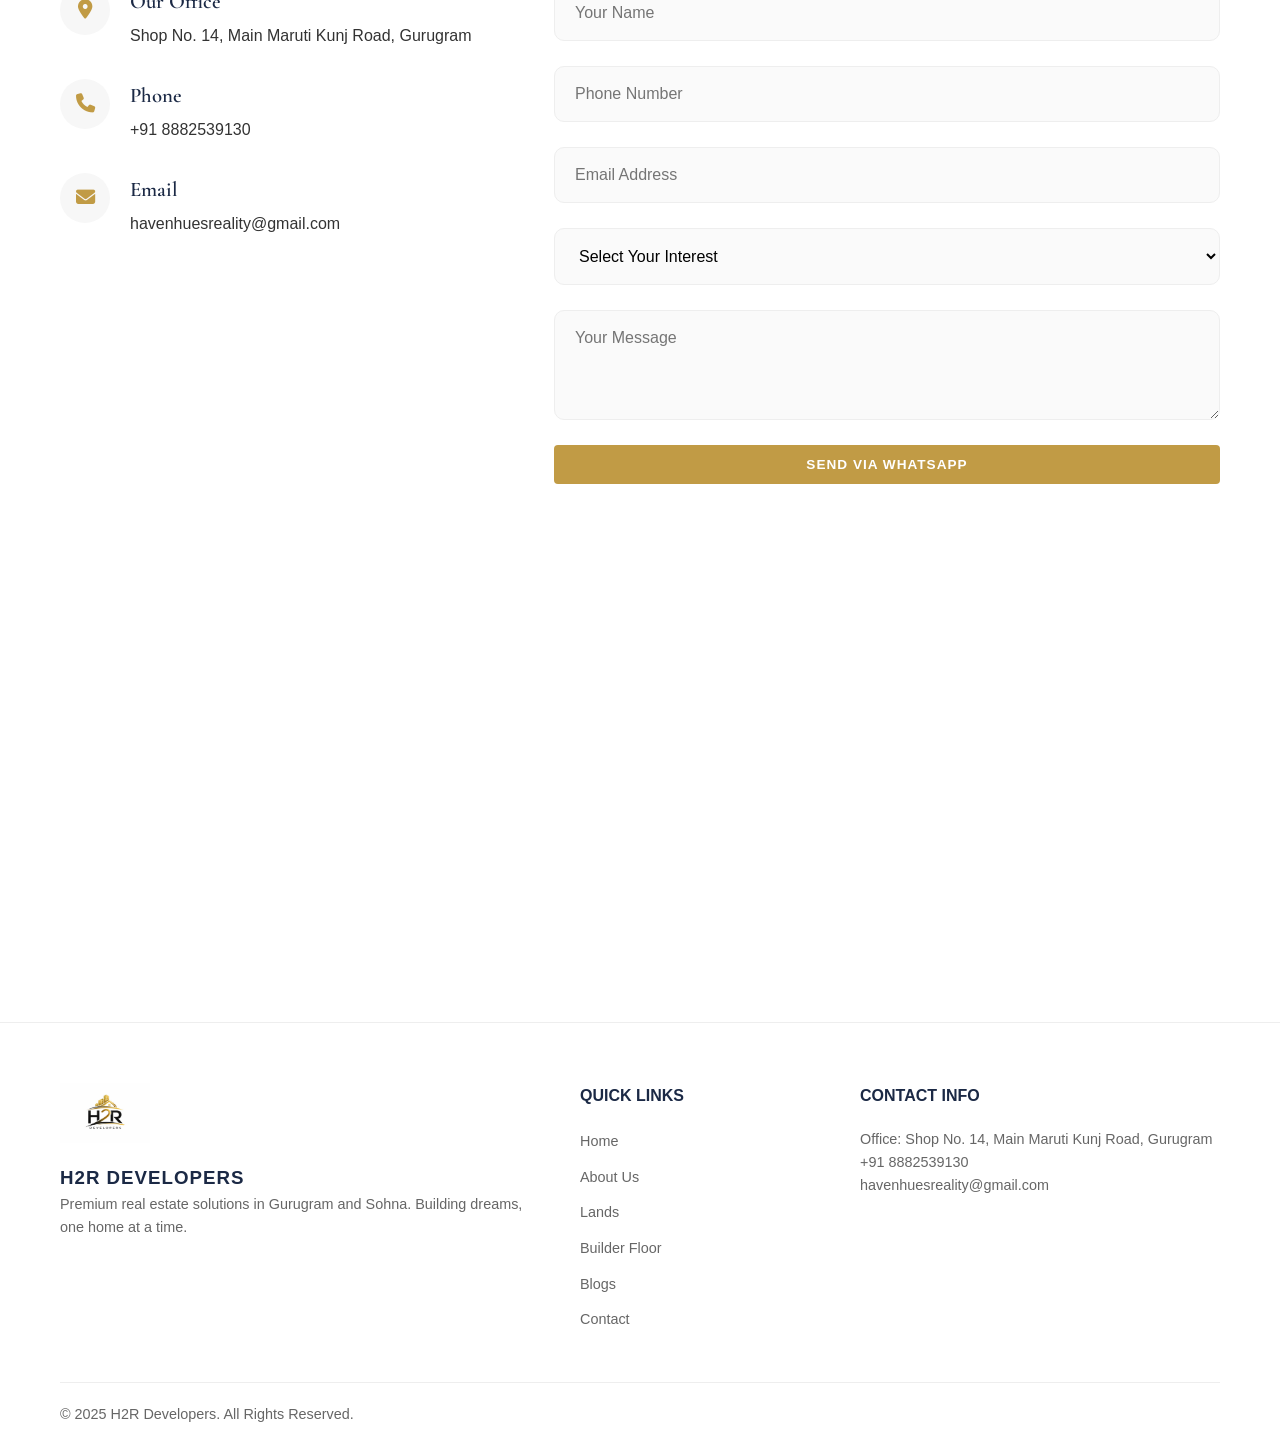
==== commit 73ce8dac: "style: switch brand font to Montserrat for consistent number sizing" ====
--- a/index.html
+++ b/index.html
@@ -1002,11 +1002,7 @@
     }
     .mobile-nav-logo { display: none; }
 
-    /* Navbar Branding Upgrade */
-    .logo-link img.logo {
-        height: 75px !important;
-        transition: height 0.3s ease;
-    }
+    
     .brand-name {
         font-family: 'Playfair Display', serif !important;
         font-size: 1.8rem !important;
@@ -1022,8 +1018,24 @@
             font-size: 1.3rem !important;
         }
     }
+
+    /* Navbar Branding Upgrade - Montserrat Fix */
+    .brand-name {
+        font-family: 'Montserrat', sans-serif !important;
+        font-size: 1.9rem !important;
+        font-weight: 900 !important;
+        letter-spacing: -0.5px !important;
+        color: #0a192f !important;
+        text-transform: uppercase !important;
+    }
+    @media (max-width: 768px) {
+        .brand-name {
+            font-size: 1.4rem !important;
+        }
+    }
 </style>
 <link href="https://fonts.googleapis.com/css2?family=Playfair+Display:wght@700;800&display=swap" rel="stylesheet">
+<link href="https://fonts.googleapis.com/css2?family=Montserrat:wght@900&display=swap" rel="stylesheet">
 </head>
 
 <body>
@@ -1653,11 +1665,7 @@
     }
 
 
-    /* Navbar Branding Upgrade */
-    .logo-link img.logo {
-        height: 75px !important;
-        transition: height 0.3s ease;
-    }
+    
     .brand-name {
         font-family: 'Playfair Display', serif !important;
         font-size: 1.8rem !important;
@@ -1671,6 +1679,21 @@
         }
         .brand-name {
             font-size: 1.3rem !important;
+        }
+    }
+
+    /* Navbar Branding Upgrade - Montserrat Fix */
+    .brand-name {
+        font-family: 'Montserrat', sans-serif !important;
+        font-size: 1.9rem !important;
+        font-weight: 900 !important;
+        letter-spacing: -0.5px !important;
+        color: #0a192f !important;
+        text-transform: uppercase !important;
+    }
+    @media (max-width: 768px) {
+        .brand-name {
+            font-size: 1.4rem !important;
         }
     }
 </style>
